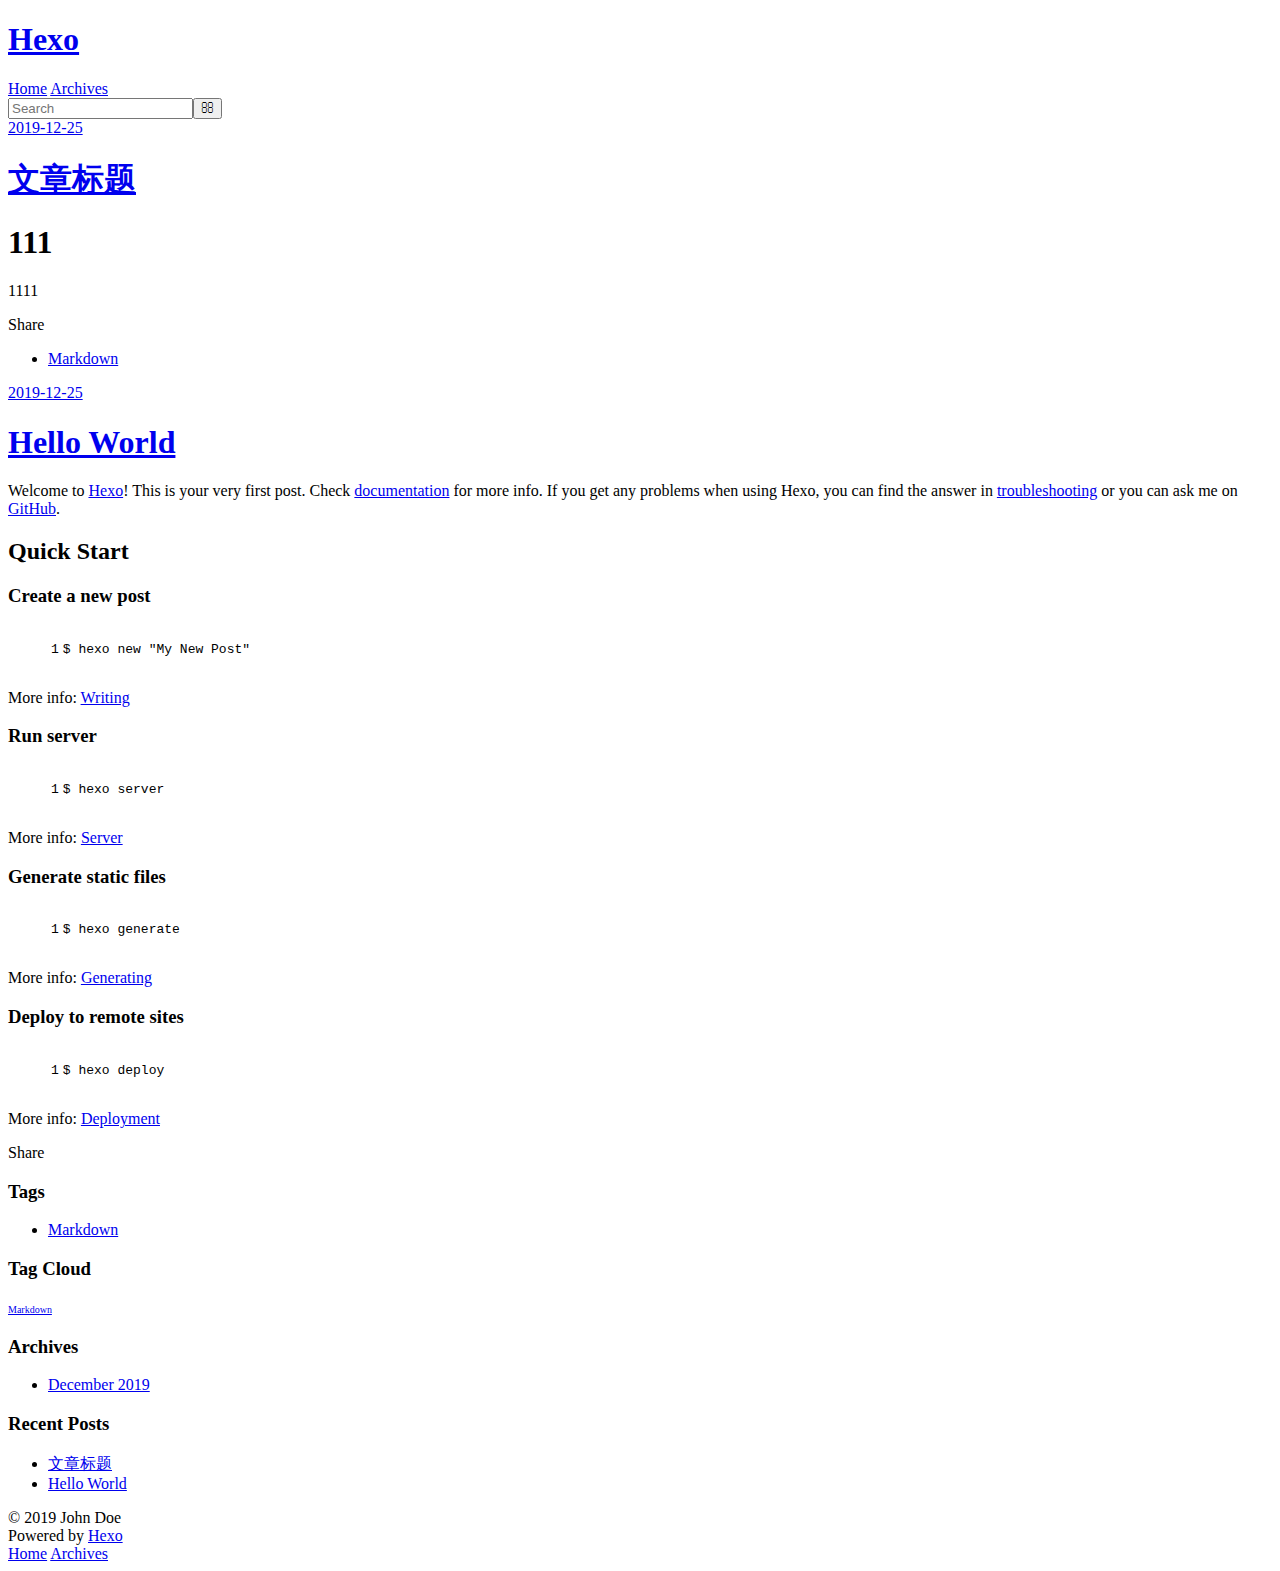
==== index.html @ e7366631 "Site updated: 2019-12-25 13:35:30" ====
<!DOCTYPE html>
<html>
<head>
  <meta charset="utf-8">
  

  
  <title>Hexo</title>
  <meta name="viewport" content="width=device-width, initial-scale=1, maximum-scale=1">
  <meta property="og:type" content="website">
<meta property="og:title" content="Hexo">
<meta property="og:url" content="http://yoursite.com/index.html">
<meta property="og:site_name" content="Hexo">
<meta property="og:locale" content="en_US">
<meta property="article:author" content="John Doe">
<meta name="twitter:card" content="summary">
  
    <link rel="alternate" href="/atom.xml" title="Hexo" type="application/atom+xml">
  
  
    <link rel="icon" href="/favicon.png">
  
  
    <link href="//fonts.googleapis.com/css?family=Source+Code+Pro" rel="stylesheet" type="text/css">
  
  
<link rel="stylesheet" href="/css/style.css">

<meta name="generator" content="Hexo 4.2.0"></head>

<body>
  <div id="container">
    <div id="wrap">
      <header id="header">
  <div id="banner"></div>
  <div id="header-outer" class="outer">
    <div id="header-title" class="inner">
      <h1 id="logo-wrap">
        <a href="/" id="logo">Hexo</a>
      </h1>
      
    </div>
    <div id="header-inner" class="inner">
      <nav id="main-nav">
        <a id="main-nav-toggle" class="nav-icon"></a>
        
          <a class="main-nav-link" href="/">Home</a>
        
          <a class="main-nav-link" href="/archives">Archives</a>
        
      </nav>
      <nav id="sub-nav">
        
          <a id="nav-rss-link" class="nav-icon" href="/atom.xml" title="RSS Feed"></a>
        
        <a id="nav-search-btn" class="nav-icon" title="Search"></a>
      </nav>
      <div id="search-form-wrap">
        <form action="//google.com/search" method="get" accept-charset="UTF-8" class="search-form"><input type="search" name="q" class="search-form-input" placeholder="Search"><button type="submit" class="search-form-submit">&#xF002;</button><input type="hidden" name="sitesearch" value="http://yoursite.com"></form>
      </div>
    </div>
  </div>
</header>
      <div class="outer">
        <section id="main">
  
    <article id="post-文章标题" class="article article-type-post" itemscope itemprop="blogPost">
  <div class="article-meta">
    <a href="/2019/12/25/%E6%96%87%E7%AB%A0%E6%A0%87%E9%A2%98/" class="article-date">
  <time datetime="2019-12-25T21:21:12.000Z" itemprop="datePublished">2019-12-25</time>
</a>
    
  </div>
  <div class="article-inner">
    
    
      <header class="article-header">
        
  
    <h1 itemprop="name">
      <a class="article-title" href="/2019/12/25/%E6%96%87%E7%AB%A0%E6%A0%87%E9%A2%98/">文章标题</a>
    </h1>
  

      </header>
    
    <div class="article-entry" itemprop="articleBody">
      
        <h1 id="111"><a href="#111" class="headerlink" title="111"></a>111</h1><p>1111</p>

      
    </div>
    <footer class="article-footer">
      <a data-url="http://yoursite.com/2019/12/25/%E6%96%87%E7%AB%A0%E6%A0%87%E9%A2%98/" data-id="ck4lt6anj0001vyembuka242i" class="article-share-link">Share</a>
      
      
  <ul class="article-tag-list" itemprop="keywords"><li class="article-tag-list-item"><a class="article-tag-list-link" href="/tags/Markdown/" rel="tag">Markdown</a></li></ul>

    </footer>
  </div>
  
</article>


  
    <article id="post-hello-world" class="article article-type-post" itemscope itemprop="blogPost">
  <div class="article-meta">
    <a href="/2019/12/25/hello-world/" class="article-date">
  <time datetime="2019-12-25T20:47:39.659Z" itemprop="datePublished">2019-12-25</time>
</a>
    
  </div>
  <div class="article-inner">
    
    
      <header class="article-header">
        
  
    <h1 itemprop="name">
      <a class="article-title" href="/2019/12/25/hello-world/">Hello World</a>
    </h1>
  

      </header>
    
    <div class="article-entry" itemprop="articleBody">
      
        <p>Welcome to <a href="https://hexo.io/" target="_blank" rel="noopener">Hexo</a>! This is your very first post. Check <a href="https://hexo.io/docs/" target="_blank" rel="noopener">documentation</a> for more info. If you get any problems when using Hexo, you can find the answer in <a href="https://hexo.io/docs/troubleshooting.html" target="_blank" rel="noopener">troubleshooting</a> or you can ask me on <a href="https://github.com/hexojs/hexo/issues" target="_blank" rel="noopener">GitHub</a>.</p>
<h2 id="Quick-Start"><a href="#Quick-Start" class="headerlink" title="Quick Start"></a>Quick Start</h2><h3 id="Create-a-new-post"><a href="#Create-a-new-post" class="headerlink" title="Create a new post"></a>Create a new post</h3><figure class="highlight bash"><table><tr><td class="gutter"><pre><span class="line">1</span><br></pre></td><td class="code"><pre><span class="line">$ hexo new <span class="string">"My New Post"</span></span><br></pre></td></tr></table></figure>

<p>More info: <a href="https://hexo.io/docs/writing.html" target="_blank" rel="noopener">Writing</a></p>
<h3 id="Run-server"><a href="#Run-server" class="headerlink" title="Run server"></a>Run server</h3><figure class="highlight bash"><table><tr><td class="gutter"><pre><span class="line">1</span><br></pre></td><td class="code"><pre><span class="line">$ hexo server</span><br></pre></td></tr></table></figure>

<p>More info: <a href="https://hexo.io/docs/server.html" target="_blank" rel="noopener">Server</a></p>
<h3 id="Generate-static-files"><a href="#Generate-static-files" class="headerlink" title="Generate static files"></a>Generate static files</h3><figure class="highlight bash"><table><tr><td class="gutter"><pre><span class="line">1</span><br></pre></td><td class="code"><pre><span class="line">$ hexo generate</span><br></pre></td></tr></table></figure>

<p>More info: <a href="https://hexo.io/docs/generating.html" target="_blank" rel="noopener">Generating</a></p>
<h3 id="Deploy-to-remote-sites"><a href="#Deploy-to-remote-sites" class="headerlink" title="Deploy to remote sites"></a>Deploy to remote sites</h3><figure class="highlight bash"><table><tr><td class="gutter"><pre><span class="line">1</span><br></pre></td><td class="code"><pre><span class="line">$ hexo deploy</span><br></pre></td></tr></table></figure>

<p>More info: <a href="https://hexo.io/docs/one-command-deployment.html" target="_blank" rel="noopener">Deployment</a></p>

      
    </div>
    <footer class="article-footer">
      <a data-url="http://yoursite.com/2019/12/25/hello-world/" data-id="ck4lt6ane0000vyem33kgavt9" class="article-share-link">Share</a>
      
      
    </footer>
  </div>
  
</article>


  


</section>
        
          <aside id="sidebar">
  
    

  
    
  <div class="widget-wrap">
    <h3 class="widget-title">Tags</h3>
    <div class="widget">
      <ul class="tag-list" itemprop="keywords"><li class="tag-list-item"><a class="tag-list-link" href="/tags/Markdown/" rel="tag">Markdown</a></li></ul>
    </div>
  </div>


  
    
  <div class="widget-wrap">
    <h3 class="widget-title">Tag Cloud</h3>
    <div class="widget tagcloud">
      <a href="/tags/Markdown/" style="font-size: 10px;">Markdown</a>
    </div>
  </div>

  
    
  <div class="widget-wrap">
    <h3 class="widget-title">Archives</h3>
    <div class="widget">
      <ul class="archive-list"><li class="archive-list-item"><a class="archive-list-link" href="/archives/2019/12/">December 2019</a></li></ul>
    </div>
  </div>


  
    
  <div class="widget-wrap">
    <h3 class="widget-title">Recent Posts</h3>
    <div class="widget">
      <ul>
        
          <li>
            <a href="/2019/12/25/%E6%96%87%E7%AB%A0%E6%A0%87%E9%A2%98/">文章标题</a>
          </li>
        
          <li>
            <a href="/2019/12/25/hello-world/">Hello World</a>
          </li>
        
      </ul>
    </div>
  </div>

  
</aside>
        
      </div>
      <footer id="footer">
  
  <div class="outer">
    <div id="footer-info" class="inner">
      &copy; 2019 John Doe<br>
      Powered by <a href="http://hexo.io/" target="_blank">Hexo</a>
    </div>
  </div>
</footer>
    </div>
    <nav id="mobile-nav">
  
    <a href="/" class="mobile-nav-link">Home</a>
  
    <a href="/archives" class="mobile-nav-link">Archives</a>
  
</nav>
    

<script src="//ajax.googleapis.com/ajax/libs/jquery/2.0.3/jquery.min.js"></script>


  
<link rel="stylesheet" href="/fancybox/jquery.fancybox.css">

  
<script src="/fancybox/jquery.fancybox.pack.js"></script>




<script src="/js/script.js"></script>




  </div>
</body>
</html>
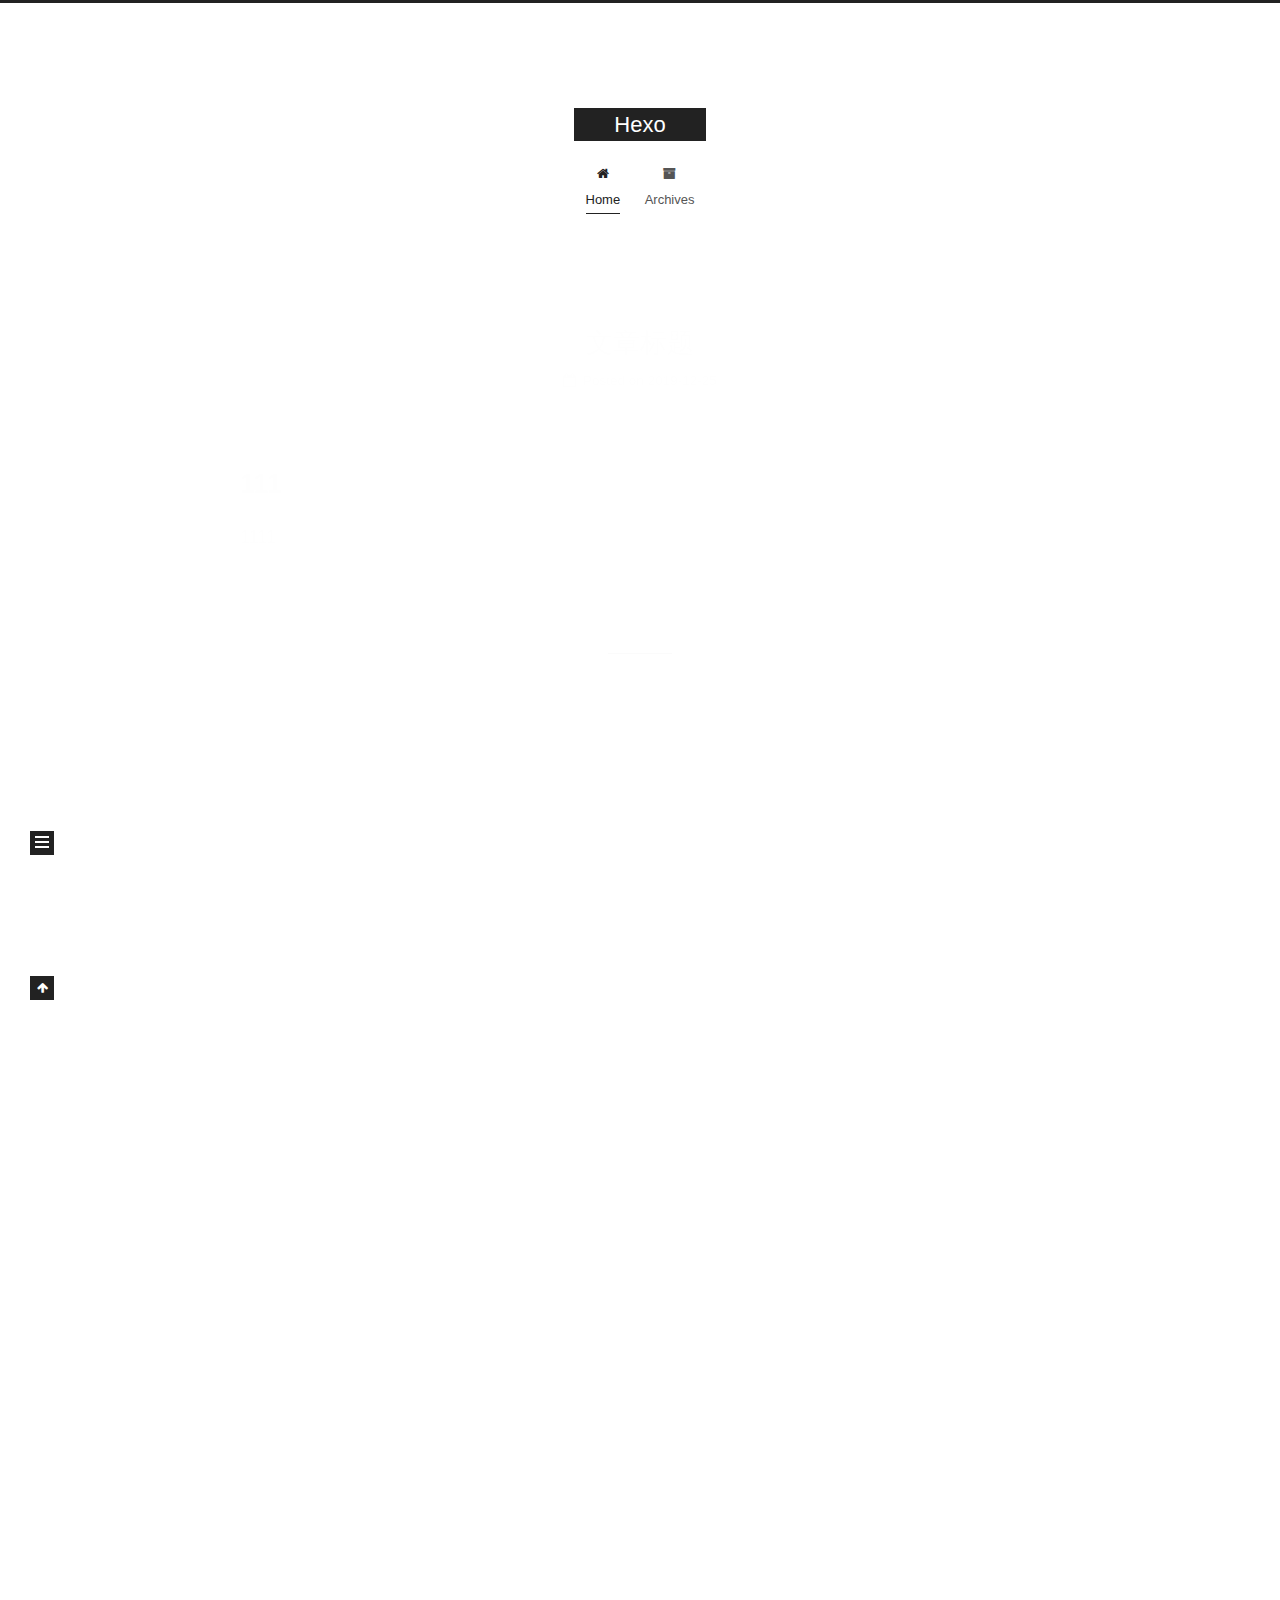
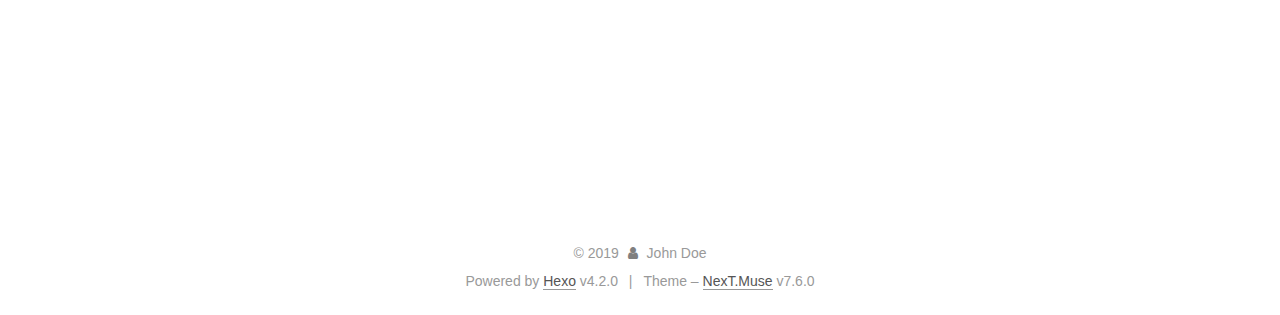
==== commit f74f28cd: "Site updated: 2019-12-25 22:09:09" ====
--- a/index.html
+++ b/index.html
@@ -1,12 +1,51 @@
 <!DOCTYPE html>
-<html>
+<html lang="en">
 <head>
-  <meta charset="utf-8">
-  
-
-  
-  <title>Hexo</title>
-  <meta name="viewport" content="width=device-width, initial-scale=1, maximum-scale=1">
+  <meta charset="UTF-8">
+<meta name="viewport" content="width=device-width, initial-scale=1, maximum-scale=2">
+<meta name="theme-color" content="#222">
+<meta name="generator" content="Hexo 4.2.0">
+  <link rel="apple-touch-icon" sizes="180x180" href="/images/apple-touch-icon-next.png">
+  <link rel="icon" type="image/png" sizes="32x32" href="/images/favicon-32x32-next.png">
+  <link rel="icon" type="image/png" sizes="16x16" href="/images/favicon-16x16-next.png">
+  <link rel="mask-icon" href="/images/logo.svg" color="#222">
+
+<link rel="stylesheet" href="/css/main.css">
+
+
+<link rel="stylesheet" href="/lib/font-awesome/css/font-awesome.min.css">
+
+
+<script id="hexo-configurations">
+  var NexT = window.NexT || {};
+  var CONFIG = {
+    hostname: new URL('http://yoursite.com').hostname,
+    root: '/',
+    scheme: 'Muse',
+    version: '7.6.0',
+    exturl: false,
+    sidebar: {"position":"left","display":"post","padding":18,"offset":12,"onmobile":false},
+    copycode: {"enable":false,"show_result":false,"style":null},
+    back2top: {"enable":true,"sidebar":false,"scrollpercent":false},
+    bookmark: {"enable":false,"color":"#222","save":"auto"},
+    fancybox: false,
+    mediumzoom: false,
+    lazyload: false,
+    pangu: false,
+    comments: {"style":"tabs","active":null,"storage":true,"lazyload":false,"nav":null},
+    algolia: {
+      appID: '',
+      apiKey: '',
+      indexName: '',
+      hits: {"per_page":10},
+      labels: {"input_placeholder":"Search for Posts","hits_empty":"We didn't find any results for the search: ${query}","hits_stats":"${hits} results found in ${time} ms"}
+    },
+    localsearch: {"enable":false,"trigger":"auto","top_n_per_article":1,"unescape":false,"preload":false},
+    path: '',
+    motion: {"enable":true,"async":false,"transition":{"post_block":"fadeIn","post_header":"slideDownIn","post_body":"slideDownIn","coll_header":"slideLeftIn","sidebar":"slideUpIn"}}
+  };
+</script>
+
   <meta property="og:type" content="website">
 <meta property="og:title" content="Hexo">
 <meta property="og:url" content="http://yoursite.com/index.html">
@@ -14,240 +53,402 @@
 <meta property="og:locale" content="en_US">
 <meta property="article:author" content="John Doe">
 <meta name="twitter:card" content="summary">
-  
-    <link rel="alternate" href="/atom.xml" title="Hexo" type="application/atom+xml">
-  
-  
-    <link rel="icon" href="/favicon.png">
-  
-  
-    <link href="//fonts.googleapis.com/css?family=Source+Code+Pro" rel="stylesheet" type="text/css">
-  
-  
-<link rel="stylesheet" href="/css/style.css">
-
-<meta name="generator" content="Hexo 4.2.0"></head>
-
-<body>
-  <div id="container">
-    <div id="wrap">
-      <header id="header">
-  <div id="banner"></div>
-  <div id="header-outer" class="outer">
-    <div id="header-title" class="inner">
-      <h1 id="logo-wrap">
-        <a href="/" id="logo">Hexo</a>
-      </h1>
+
+<link rel="canonical" href="http://yoursite.com/">
+
+
+<script id="page-configurations">
+  // https://hexo.io/docs/variables.html
+  CONFIG.page = {
+    sidebar: "",
+    isHome: true,
+    isPost: false
+  };
+</script>
+
+  <title>Hexo</title>
+  
+
+
+
+
+
+
+  <noscript>
+  <style>
+  .use-motion .brand,
+  .use-motion .menu-item,
+  .sidebar-inner,
+  .use-motion .post-block,
+  .use-motion .pagination,
+  .use-motion .comments,
+  .use-motion .post-header,
+  .use-motion .post-body,
+  .use-motion .collection-header { opacity: initial; }
+
+  .use-motion .site-title,
+  .use-motion .site-subtitle {
+    opacity: initial;
+    top: initial;
+  }
+
+  .use-motion .logo-line-before i { left: initial; }
+  .use-motion .logo-line-after i { right: initial; }
+  </style>
+</noscript>
+
+</head>
+
+<body itemscope itemtype="http://schema.org/WebPage">
+  <div class="container use-motion">
+    <div class="headband"></div>
+
+    <header class="header" itemscope itemtype="http://schema.org/WPHeader">
+      <div class="header-inner"><div class="site-brand-container">
+  <div class="site-meta">
+
+    <div>
+      <a href="/" class="brand" rel="start">
+        <span class="logo-line-before"><i></i></span>
+        <span class="site-title">Hexo</span>
+        <span class="logo-line-after"><i></i></span>
+      </a>
+    </div>
+  </div>
+
+  <div class="site-nav-toggle">
+    <div class="toggle" aria-label="Toggle navigation bar">
+      <span class="toggle-line toggle-line-first"></span>
+      <span class="toggle-line toggle-line-middle"></span>
+      <span class="toggle-line toggle-line-last"></span>
+    </div>
+  </div>
+</div>
+
+
+<nav class="site-nav">
+  
+  <ul id="menu" class="menu">
+        <li class="menu-item menu-item-home">
+
+    <a href="/" rel="section"><i class="fa fa-fw fa-home"></i>Home</a>
+
+  </li>
+        <li class="menu-item menu-item-archives">
+
+    <a href="/archives/" rel="section"><i class="fa fa-fw fa-archive"></i>Archives</a>
+
+  </li>
+  </ul>
+
+</nav>
+</div>
+    </header>
+
+    
+  <div class="back-to-top">
+    <i class="fa fa-arrow-up"></i>
+    <span>0%</span>
+  </div>
+
+
+    <main class="main">
+      <div class="main-inner">
+        <div class="content-wrap">
+          
+
+          <div class="content">
+            
+
+  <div class="posts-expand">
+        
+  
+  
+  <article itemscope itemtype="http://schema.org/Article" class="post-block home" lang="en">
+    <link itemprop="mainEntityOfPage" href="http://yoursite.com/2019/12/25/%E6%96%87%E7%AB%A0%E6%A0%87%E9%A2%98/">
+
+    <span hidden itemprop="author" itemscope itemtype="http://schema.org/Person">
+      <meta itemprop="image" content="/images/avatar.gif">
+      <meta itemprop="name" content="John Doe">
+      <meta itemprop="description" content="">
+    </span>
+
+    <span hidden itemprop="publisher" itemscope itemtype="http://schema.org/Organization">
+      <meta itemprop="name" content="Hexo">
+    </span>
+      <header class="post-header">
+        <h1 class="post-title" itemprop="name headline">
+          
+            <a href="/2019/12/25/%E6%96%87%E7%AB%A0%E6%A0%87%E9%A2%98/" class="post-title-link" itemprop="url">文章标题</a>
+        </h1>
+
+        <div class="post-meta">
+            <span class="post-meta-item">
+              <span class="post-meta-item-icon">
+                <i class="fa fa-calendar-o"></i>
+              </span>
+              <span class="post-meta-item-text">Posted on</span>
+              
+
+              <time title="Created: 2019-12-25 13:21:12 / Modified: 13:50:31" itemprop="dateCreated datePublished" datetime="2019-12-25T13:21:12-08:00">2019-12-25</time>
+            </span>
+
+          
+
+        </div>
+      </header>
+
+    
+    
+    
+    <div class="post-body" itemprop="articleBody">
+
+      
+          <h1 id="111"><a href="#111" class="headerlink" title="111"></a>111</h1><p>1111</p>
+
       
     </div>
-    <div id="header-inner" class="inner">
-      <nav id="main-nav">
-        <a id="main-nav-toggle" class="nav-icon"></a>
+
+    
+    
+    
+      <footer class="post-footer">
+        <div class="post-eof"></div>
+      </footer>
+  </article>
+  
+  
+  
+
         
-          <a class="main-nav-link" href="/">Home</a>
-        
-          <a class="main-nav-link" href="/archives">Archives</a>
-        
-      </nav>
-      <nav id="sub-nav">
-        
-          <a id="nav-rss-link" class="nav-icon" href="/atom.xml" title="RSS Feed"></a>
-        
-        <a id="nav-search-btn" class="nav-icon" title="Search"></a>
-      </nav>
-      <div id="search-form-wrap">
-        <form action="//google.com/search" method="get" accept-charset="UTF-8" class="search-form"><input type="search" name="q" class="search-form-input" placeholder="Search"><button type="submit" class="search-form-submit">&#xF002;</button><input type="hidden" name="sitesearch" value="http://yoursite.com"></form>
-      </div>
-    </div>
-  </div>
-</header>
-      <div class="outer">
-        <section id="main">
-  
-    <article id="post-文章标题" class="article article-type-post" itemscope itemprop="blogPost">
-  <div class="article-meta">
-    <a href="/2019/12/25/%E6%96%87%E7%AB%A0%E6%A0%87%E9%A2%98/" class="article-date">
-  <time datetime="2019-12-25T21:21:12.000Z" itemprop="datePublished">2019-12-25</time>
-</a>
-    
-  </div>
-  <div class="article-inner">
-    
-    
-      <header class="article-header">
-        
-  
-    <h1 itemprop="name">
-      <a class="article-title" href="/2019/12/25/%E6%96%87%E7%AB%A0%E6%A0%87%E9%A2%98/">文章标题</a>
-    </h1>
-  
-
+  
+  
+  <article itemscope itemtype="http://schema.org/Article" class="post-block home" lang="en">
+    <link itemprop="mainEntityOfPage" href="http://yoursite.com/2019/12/25/hello-world/">
+
+    <span hidden itemprop="author" itemscope itemtype="http://schema.org/Person">
+      <meta itemprop="image" content="/images/avatar.gif">
+      <meta itemprop="name" content="John Doe">
+      <meta itemprop="description" content="">
+    </span>
+
+    <span hidden itemprop="publisher" itemscope itemtype="http://schema.org/Organization">
+      <meta itemprop="name" content="Hexo">
+    </span>
+      <header class="post-header">
+        <h1 class="post-title" itemprop="name headline">
+          
+            <a href="/2019/12/25/hello-world/" class="post-title-link" itemprop="url">Hello World</a>
+        </h1>
+
+        <div class="post-meta">
+            <span class="post-meta-item">
+              <span class="post-meta-item-icon">
+                <i class="fa fa-calendar-o"></i>
+              </span>
+              <span class="post-meta-item-text">Posted on</span>
+
+              <time title="Created: 2019-12-25 12:47:39" itemprop="dateCreated datePublished" datetime="2019-12-25T12:47:39-08:00">2019-12-25</time>
+            </span>
+
+          
+
+        </div>
       </header>
-    
-    <div class="article-entry" itemprop="articleBody">
+
+    
+    
+    
+    <div class="post-body" itemprop="articleBody">
+
       
-        <h1 id="111"><a href="#111" class="headerlink" title="111"></a>111</h1><p>1111</p>
+          <p>Welcome to <a href="https://hexo.io/" target="_blank" rel="noopener">Hexo</a>! This is your very first post. Check <a href="https://hexo.io/docs/" target="_blank" rel="noopener">documentation</a> for more info. If you get any problems when using Hexo, you can find the answer in <a href="https://hexo.io/docs/troubleshooting.html" target="_blank" rel="noopener">troubleshooting</a> or you can ask me on <a href="https://github.com/hexojs/hexo/issues" target="_blank" rel="noopener">GitHub</a>.</p>
+<h2 id="Quick-Start"><a href="#Quick-Start" class="headerlink" title="Quick Start"></a>Quick Start</h2><h3 id="Create-a-new-post"><a href="#Create-a-new-post" class="headerlink" title="Create a new post"></a>Create a new post</h3><figure class="highlight bash"><table><tr><td class="gutter"><pre><span class="line">1</span><br></pre></td><td class="code"><pre><span class="line">$ hexo new <span class="string">"My New Post"</span></span><br></pre></td></tr></table></figure>
+
+<p>More info: <a href="https://hexo.io/docs/writing.html" target="_blank" rel="noopener">Writing</a></p>
+<h3 id="Run-server"><a href="#Run-server" class="headerlink" title="Run server"></a>Run server</h3><figure class="highlight bash"><table><tr><td class="gutter"><pre><span class="line">1</span><br></pre></td><td class="code"><pre><span class="line">$ hexo server</span><br></pre></td></tr></table></figure>
+
+<p>More info: <a href="https://hexo.io/docs/server.html" target="_blank" rel="noopener">Server</a></p>
+<h3 id="Generate-static-files"><a href="#Generate-static-files" class="headerlink" title="Generate static files"></a>Generate static files</h3><figure class="highlight bash"><table><tr><td class="gutter"><pre><span class="line">1</span><br></pre></td><td class="code"><pre><span class="line">$ hexo generate</span><br></pre></td></tr></table></figure>
+
+<p>More info: <a href="https://hexo.io/docs/generating.html" target="_blank" rel="noopener">Generating</a></p>
+<h3 id="Deploy-to-remote-sites"><a href="#Deploy-to-remote-sites" class="headerlink" title="Deploy to remote sites"></a>Deploy to remote sites</h3><figure class="highlight bash"><table><tr><td class="gutter"><pre><span class="line">1</span><br></pre></td><td class="code"><pre><span class="line">$ hexo deploy</span><br></pre></td></tr></table></figure>
+
+<p>More info: <a href="https://hexo.io/docs/one-command-deployment.html" target="_blank" rel="noopener">Deployment</a></p>
 
       
     </div>
-    <footer class="article-footer">
-      <a data-url="http://yoursite.com/2019/12/25/%E6%96%87%E7%AB%A0%E6%A0%87%E9%A2%98/" data-id="ck4lt6anj0001vyembuka242i" class="article-share-link">Share</a>
-      
-      
-  <ul class="article-tag-list" itemprop="keywords"><li class="article-tag-list-item"><a class="article-tag-list-link" href="/tags/Markdown/" rel="tag">Markdown</a></li></ul>
-
+
+    
+    
+    
+      <footer class="post-footer">
+        <div class="post-eof"></div>
+      </footer>
+  </article>
+  
+  
+  
+
+  </div>
+
+  
+
+
+
+          </div>
+          
+
+<script>
+  window.addEventListener('tabs:register', () => {
+    let activeClass = CONFIG.comments.activeClass;
+    if (CONFIG.comments.storage) {
+      activeClass = localStorage.getItem('comments_active') || activeClass;
+    }
+    if (activeClass) {
+      let activeTab = document.querySelector(`a[href="#comment-${activeClass}"]`);
+      if (activeTab) {
+        activeTab.click();
+      }
+    }
+  });
+  if (CONFIG.comments.storage) {
+    window.addEventListener('tabs:click', event => {
+      if (!event.target.matches('.tabs-comment .tab-content .tab-pane')) return;
+      let commentClass = event.target.classList[1];
+      localStorage.setItem('comments_active', commentClass);
+    });
+  }
+</script>
+
+        </div>
+          
+  
+  <div class="toggle sidebar-toggle">
+    <span class="toggle-line toggle-line-first"></span>
+    <span class="toggle-line toggle-line-middle"></span>
+    <span class="toggle-line toggle-line-last"></span>
+  </div>
+
+  <aside class="sidebar">
+    <div class="sidebar-inner">
+
+      <ul class="sidebar-nav motion-element">
+        <li class="sidebar-nav-toc">
+          Table of Contents
+        </li>
+        <li class="sidebar-nav-overview">
+          Overview
+        </li>
+      </ul>
+
+      <!--noindex-->
+      <div class="post-toc-wrap sidebar-panel">
+      </div>
+      <!--/noindex-->
+
+      <div class="site-overview-wrap sidebar-panel">
+        <div class="site-author motion-element" itemprop="author" itemscope itemtype="http://schema.org/Person">
+  <p class="site-author-name" itemprop="name">John Doe</p>
+  <div class="site-description" itemprop="description"></div>
+</div>
+<div class="site-state-wrap motion-element">
+  <nav class="site-state">
+      <div class="site-state-item site-state-posts">
+          <a href="/archives/">
+        
+          <span class="site-state-item-count">2</span>
+          <span class="site-state-item-name">posts</span>
+        </a>
+      </div>
+      <div class="site-state-item site-state-tags">
+        <span class="site-state-item-count">1</span>
+        <span class="site-state-item-name">tags</span>
+      </div>
+  </nav>
+</div>
+
+
+
+      </div>
+
+    </div>
+  </aside>
+  <div id="sidebar-dimmer"></div>
+
+
+      </div>
+    </main>
+
+    <footer class="footer">
+      <div class="footer-inner">
+        
+
+<div class="copyright">
+  
+  &copy; 
+  <span itemprop="copyrightYear">2019</span>
+  <span class="with-love">
+    <i class="fa fa-user"></i>
+  </span>
+  <span class="author" itemprop="copyrightHolder">John Doe</span>
+</div>
+  <div class="powered-by">Powered by <a href="https://hexo.io/" class="theme-link" rel="noopener" target="_blank">Hexo</a> v4.2.0
+  </div>
+  <span class="post-meta-divider">|</span>
+  <div class="theme-info">Theme – <a href="https://muse.theme-next.org/" class="theme-link" rel="noopener" target="_blank">NexT.Muse</a> v7.6.0
+  </div>
+
+        
+
+
+
+
+
+
+
+
+      </div>
     </footer>
   </div>
-  
-</article>
-
-
-  
-    <article id="post-hello-world" class="article article-type-post" itemscope itemprop="blogPost">
-  <div class="article-meta">
-    <a href="/2019/12/25/hello-world/" class="article-date">
-  <time datetime="2019-12-25T20:47:39.659Z" itemprop="datePublished">2019-12-25</time>
-</a>
-    
-  </div>
-  <div class="article-inner">
-    
-    
-      <header class="article-header">
-        
-  
-    <h1 itemprop="name">
-      <a class="article-title" href="/2019/12/25/hello-world/">Hello World</a>
-    </h1>
-  
-
-      </header>
-    
-    <div class="article-entry" itemprop="articleBody">
-      
-        <p>Welcome to <a href="https://hexo.io/" target="_blank" rel="noopener">Hexo</a>! This is your very first post. Check <a href="https://hexo.io/docs/" target="_blank" rel="noopener">documentation</a> for more info. If you get any problems when using Hexo, you can find the answer in <a href="https://hexo.io/docs/troubleshooting.html" target="_blank" rel="noopener">troubleshooting</a> or you can ask me on <a href="https://github.com/hexojs/hexo/issues" target="_blank" rel="noopener">GitHub</a>.</p>
-<h2 id="Quick-Start"><a href="#Quick-Start" class="headerlink" title="Quick Start"></a>Quick Start</h2><h3 id="Create-a-new-post"><a href="#Create-a-new-post" class="headerlink" title="Create a new post"></a>Create a new post</h3><figure class="highlight bash"><table><tr><td class="gutter"><pre><span class="line">1</span><br></pre></td><td class="code"><pre><span class="line">$ hexo new <span class="string">"My New Post"</span></span><br></pre></td></tr></table></figure>
-
-<p>More info: <a href="https://hexo.io/docs/writing.html" target="_blank" rel="noopener">Writing</a></p>
-<h3 id="Run-server"><a href="#Run-server" class="headerlink" title="Run server"></a>Run server</h3><figure class="highlight bash"><table><tr><td class="gutter"><pre><span class="line">1</span><br></pre></td><td class="code"><pre><span class="line">$ hexo server</span><br></pre></td></tr></table></figure>
-
-<p>More info: <a href="https://hexo.io/docs/server.html" target="_blank" rel="noopener">Server</a></p>
-<h3 id="Generate-static-files"><a href="#Generate-static-files" class="headerlink" title="Generate static files"></a>Generate static files</h3><figure class="highlight bash"><table><tr><td class="gutter"><pre><span class="line">1</span><br></pre></td><td class="code"><pre><span class="line">$ hexo generate</span><br></pre></td></tr></table></figure>
-
-<p>More info: <a href="https://hexo.io/docs/generating.html" target="_blank" rel="noopener">Generating</a></p>
-<h3 id="Deploy-to-remote-sites"><a href="#Deploy-to-remote-sites" class="headerlink" title="Deploy to remote sites"></a>Deploy to remote sites</h3><figure class="highlight bash"><table><tr><td class="gutter"><pre><span class="line">1</span><br></pre></td><td class="code"><pre><span class="line">$ hexo deploy</span><br></pre></td></tr></table></figure>
-
-<p>More info: <a href="https://hexo.io/docs/one-command-deployment.html" target="_blank" rel="noopener">Deployment</a></p>
-
-      
-    </div>
-    <footer class="article-footer">
-      <a data-url="http://yoursite.com/2019/12/25/hello-world/" data-id="ck4lt6ane0000vyem33kgavt9" class="article-share-link">Share</a>
-      
-      
-    </footer>
-  </div>
-  
-</article>
-
-
-  
-
-
-</section>
-        
-          <aside id="sidebar">
-  
-    
-
-  
-    
-  <div class="widget-wrap">
-    <h3 class="widget-title">Tags</h3>
-    <div class="widget">
-      <ul class="tag-list" itemprop="keywords"><li class="tag-list-item"><a class="tag-list-link" href="/tags/Markdown/" rel="tag">Markdown</a></li></ul>
-    </div>
-  </div>
-
-
-  
-    
-  <div class="widget-wrap">
-    <h3 class="widget-title">Tag Cloud</h3>
-    <div class="widget tagcloud">
-      <a href="/tags/Markdown/" style="font-size: 10px;">Markdown</a>
-    </div>
-  </div>
-
-  
-    
-  <div class="widget-wrap">
-    <h3 class="widget-title">Archives</h3>
-    <div class="widget">
-      <ul class="archive-list"><li class="archive-list-item"><a class="archive-list-link" href="/archives/2019/12/">December 2019</a></li></ul>
-    </div>
-  </div>
-
-
-  
-    
-  <div class="widget-wrap">
-    <h3 class="widget-title">Recent Posts</h3>
-    <div class="widget">
-      <ul>
-        
-          <li>
-            <a href="/2019/12/25/%E6%96%87%E7%AB%A0%E6%A0%87%E9%A2%98/">文章标题</a>
-          </li>
-        
-          <li>
-            <a href="/2019/12/25/hello-world/">Hello World</a>
-          </li>
-        
-      </ul>
-    </div>
-  </div>
-
-  
-</aside>
-        
-      </div>
-      <footer id="footer">
-  
-  <div class="outer">
-    <div id="footer-info" class="inner">
-      &copy; 2019 John Doe<br>
-      Powered by <a href="http://hexo.io/" target="_blank">Hexo</a>
-    </div>
-  </div>
-</footer>
-    </div>
-    <nav id="mobile-nav">
-  
-    <a href="/" class="mobile-nav-link">Home</a>
-  
-    <a href="/archives" class="mobile-nav-link">Archives</a>
-  
-</nav>
-    
-
-<script src="//ajax.googleapis.com/ajax/libs/jquery/2.0.3/jquery.min.js"></script>
-
-
-  
-<link rel="stylesheet" href="/fancybox/jquery.fancybox.css">
-
-  
-<script src="/fancybox/jquery.fancybox.pack.js"></script>
-
-
-
-
-<script src="/js/script.js"></script>
-
-
-
-
-  </div>
+
+  
+  <script src="/lib/anime.min.js"></script>
+  <script src="/lib/velocity/velocity.min.js"></script>
+  <script src="/lib/velocity/velocity.ui.min.js"></script>
+
+<script src="/js/utils.js"></script>
+
+<script src="/js/motion.js"></script>
+
+
+<script src="/js/schemes/muse.js"></script>
+
+
+<script src="/js/next-boot.js"></script>
+
+
+
+
+  
+
+
+
+
+
+
+
+
+
+
+
+
+
+
+
+  
+
+  
+
 </body>
-</html>+</html>
--- a/css/main.css
+++ b/css/main.css
@@ -0,0 +1,2277 @@
+html {
+  line-height: 1.15; /* 1 */
+  -webkit-text-size-adjust: 100%; /* 2 */
+}
+body {
+  margin: 0;
+}
+main {
+  display: block;
+}
+h1 {
+  font-size: 2em;
+  margin: 0.67em 0;
+}
+hr {
+  box-sizing: content-box; /* 1 */
+  height: 0; /* 1 */
+  overflow: visible; /* 2 */
+}
+pre {
+  font-family: monospace, monospace; /* 1 */
+  font-size: 1em; /* 2 */
+}
+a {
+  background: transparent;
+}
+abbr[title] {
+  border-bottom: none; /* 1 */
+  text-decoration: underline; /* 2 */
+  text-decoration: underline dotted; /* 2 */
+}
+b,
+strong {
+  font-weight: bolder;
+}
+code,
+kbd,
+samp {
+  font-family: monospace, monospace; /* 1 */
+  font-size: 1em; /* 2 */
+}
+small {
+  font-size: 80%;
+}
+sub,
+sup {
+  font-size: 75%;
+  line-height: 0;
+  position: relative;
+  vertical-align: baseline;
+}
+sub {
+  bottom: -0.25em;
+}
+sup {
+  top: -0.5em;
+}
+img {
+  border-style: none;
+}
+button,
+input,
+optgroup,
+select,
+textarea {
+  font-family: inherit; /* 1 */
+  font-size: 100%; /* 1 */
+  line-height: 1.15; /* 1 */
+  margin: 0; /* 2 */
+}
+button,
+input {
+/* 1 */
+  overflow: visible;
+}
+button,
+select {
+/* 1 */
+  text-transform: none;
+}
+button,
+[type='button'],
+[type='reset'],
+[type='submit'] {
+  -webkit-appearance: button;
+}
+button::-moz-focus-inner,
+[type='button']::-moz-focus-inner,
+[type='reset']::-moz-focus-inner,
+[type='submit']::-moz-focus-inner {
+  border-style: none;
+  padding: 0;
+}
+button:-moz-focusring,
+[type='button']:-moz-focusring,
+[type='reset']:-moz-focusring,
+[type='submit']:-moz-focusring {
+  outline: 1px dotted ButtonText;
+}
+fieldset {
+  padding: 0.35em 0.75em 0.625em;
+}
+legend {
+  box-sizing: border-box; /* 1 */
+  color: inherit; /* 2 */
+  display: table; /* 1 */
+  max-width: 100%; /* 1 */
+  padding: 0; /* 3 */
+  white-space: normal; /* 1 */
+}
+progress {
+  vertical-align: baseline;
+}
+textarea {
+  overflow: auto;
+}
+[type='checkbox'],
+[type='radio'] {
+  box-sizing: border-box; /* 1 */
+  padding: 0; /* 2 */
+}
+[type='number']::-webkit-inner-spin-button,
+[type='number']::-webkit-outer-spin-button {
+  height: auto;
+}
+[type='search'] {
+  outline-offset: -2px; /* 2 */
+  -webkit-appearance: textfield; /* 1 */
+}
+[type='search']::-webkit-search-decoration {
+  -webkit-appearance: none;
+}
+::-webkit-file-upload-button {
+  font: inherit; /* 2 */
+  -webkit-appearance: button; /* 1 */
+}
+details {
+  display: block;
+}
+summary {
+  display: list-item;
+}
+template {
+  display: none;
+}
+[hidden] {
+  display: none;
+}
+::selection {
+  background: #262a30;
+  color: #fff;
+}
+html,
+body {
+  height: 100%;
+}
+body {
+  background: #fff;
+  color: #555;
+  font-family: 'Lato', "PingFang SC", "Microsoft YaHei", sans-serif;
+  font-size: 1em;
+  line-height: 2;
+}
+@media (max-width: 991px) {
+  body {
+    padding-left: 0 !important;
+    padding-right: 0 !important;
+  }
+}
+h1,
+h2,
+h3,
+h4,
+h5,
+h6 {
+  font-family: 'Lato', "PingFang SC", "Microsoft YaHei", sans-serif;
+  font-weight: bold;
+  line-height: 1.5;
+  margin: 20px 0 15px;
+}
+h1 {
+  font-size: 1.5em;
+}
+h2 {
+  font-size: 1.375em;
+}
+h3 {
+  font-size: 1.25em;
+}
+h4 {
+  font-size: 1.125em;
+}
+h5 {
+  font-size: 1em;
+}
+h6 {
+  font-size: 0.875em;
+}
+p {
+  margin: 0 0 20px 0;
+}
+a,
+span.exturl {
+  border-bottom: 1px solid #999;
+  color: #555;
+  outline: 0;
+  text-decoration: none;
+  overflow-wrap: break-word;
+  word-wrap: break-word;
+  cursor: pointer;
+}
+a:hover,
+span.exturl:hover {
+  border-bottom-color: #222;
+  color: #222;
+}
+iframe,
+img,
+video {
+  display: block;
+  margin-left: auto;
+  margin-right: auto;
+  max-width: 100%;
+}
+hr {
+  background-color: #ddd;
+  background-image: repeating-linear-gradient(-45deg, #fff, #fff 4px, transparent 4px, transparent 8px);
+  border: 0;
+  height: 3px;
+  margin: 40px 0;
+}
+blockquote {
+  border-left: 4px solid #ddd;
+  color: #666;
+  margin: 0;
+  padding: 0 15px;
+}
+blockquote cite::before {
+  content: '-';
+  padding: 0 5px;
+}
+dt {
+  font-weight: 700;
+}
+dd {
+  margin: 0;
+  padding: 0;
+}
+kbd {
+  background-color: #f5f5f5;
+  background-image: linear-gradient(#eee, #fff, #eee);
+  border: 1px solid #ccc;
+  border-radius: 0.2em;
+  box-shadow: 0.1em 0.1em 0.2em rgba(0,0,0,0.1);
+  font-family: inherit;
+  padding: 0.1em 0.3em;
+  white-space: nowrap;
+}
+.table-container {
+  -webkit-overflow-scrolling: touch;
+  overflow: auto;
+}
+table {
+  border-collapse: collapse;
+  border-spacing: 0;
+  font-size: 0.875em;
+  margin: 0 0 20px 0;
+  width: 100%;
+}
+tbody tr:nth-of-type(odd) {
+  background: #f9f9f9;
+}
+tbody tr:hover {
+  background: #f5f5f5;
+}
+caption,
+th,
+td {
+  font-weight: normal;
+  padding: 8px;
+  text-align: left;
+  vertical-align: middle;
+}
+th,
+td {
+  border: 1px solid #ddd;
+  border-bottom: 3px solid #ddd;
+}
+th {
+  font-weight: 700;
+  padding-bottom: 10px;
+}
+td {
+  border-bottom-width: 1px;
+}
+.btn {
+  background: #222;
+  border: 2px solid #222;
+  border-radius: 0;
+  color: #fff;
+  display: inline-block;
+  font-size: 0.875em;
+  line-height: 2;
+  padding: 0 20px;
+  text-decoration: none;
+  transition-property: background-color;
+  transition-delay: 0s;
+  transition-duration: 0.2s;
+  transition-timing-function: ease-in-out;
+}
+.btn:hover {
+  background: #fff;
+  border-color: #222;
+  color: #222;
+}
+.btn + .btn {
+  margin: 0 0 8px 8px;
+}
+.btn .fa-fw {
+  text-align: left;
+  width: 1.285714285714286em;
+}
+.toggle {
+  line-height: 0;
+}
+.toggle .toggle-line {
+  background: #fff;
+  display: inline-block;
+  height: 2px;
+  left: 0;
+  position: relative;
+  top: 0;
+  transition: all 0.4s;
+  vertical-align: top;
+  width: 100%;
+}
+.toggle .toggle-line:not(:first-child) {
+  margin-top: 3px;
+}
+.toggle.toggle-arrow .toggle-line-first {
+  left: 50%;
+  top: 2px;
+  transform: rotate(45deg);
+  width: 50%;
+}
+.toggle.toggle-arrow .toggle-line-middle {
+  left: 2px;
+  width: 90%;
+}
+.toggle.toggle-arrow .toggle-line-last {
+  left: 50%;
+  top: -2px;
+  transform: rotate(-45deg);
+  width: 50%;
+}
+.toggle.toggle-close .toggle-line-first {
+  transform: rotate(-45deg);
+  top: 5px;
+}
+.toggle.toggle-close .toggle-line-middle {
+  opacity: 0;
+}
+.toggle.toggle-close .toggle-line-last {
+  transform: rotate(45deg);
+  top: -5px;
+}
+.highlight,
+pre {
+  background: #f7f7f7;
+  color: #4d4d4c;
+  line-height: 1.6;
+  margin: 0 auto 20px;
+}
+pre,
+code {
+  font-family: consolas, Menlo, monospace, "PingFang SC", "Microsoft YaHei";
+}
+code {
+  background: #eee;
+  border-radius: 3px;
+  color: #555;
+  padding: 2px 4px;
+  overflow-wrap: break-word;
+  word-wrap: break-word;
+}
+.highlight *::selection {
+  background: #d6d6d6;
+}
+.highlight pre {
+  border: 0;
+  margin: 0;
+  padding: 10px 0;
+}
+.highlight table {
+  border: 0;
+  margin: 0;
+  width: auto;
+}
+.highlight td {
+  border: 0;
+  padding: 0;
+}
+.highlight figcaption {
+  background: #eee;
+  color: #4d4d4c;
+  font-size: 0.875em;
+  line-height: 1.2;
+  padding: 0.5em;
+}
+.highlight figcaption::before,
+.highlight figcaption::after {
+  content: ' ';
+  display: table;
+}
+.highlight figcaption::after {
+  clear: both;
+}
+.highlight figcaption a {
+  color: #4d4d4c;
+  float: right;
+}
+.highlight figcaption a:hover {
+  border-bottom-color: #4d4d4c;
+}
+.highlight .gutter {
+  -moz-user-select: none;
+  -ms-user-select: none;
+  -webkit-user-select: none;
+  user-select: none;
+}
+.highlight .gutter pre {
+  background: #eff2f3;
+  color: #869194;
+  padding-left: 10px;
+  padding-right: 10px;
+  text-align: right;
+}
+.highlight .code pre {
+  background: #f7f7f7;
+  padding-left: 10px;
+  width: 100%;
+}
+.gist table {
+  width: auto;
+}
+.gist table td {
+  border: 0;
+}
+pre {
+  overflow: auto;
+  padding: 10px;
+}
+pre code {
+  background: none;
+  color: #4d4d4c;
+  font-size: 0.875em;
+  padding: 0;
+  text-shadow: none;
+}
+pre .deletion {
+  background: #fdd;
+}
+pre .addition {
+  background: #dfd;
+}
+pre .meta {
+  color: #eab700;
+  -moz-user-select: none;
+  -ms-user-select: none;
+  -webkit-user-select: none;
+  user-select: none;
+}
+pre .comment {
+  color: #8e908c;
+}
+pre .variable,
+pre .attribute,
+pre .tag,
+pre .name,
+pre .regexp,
+pre .ruby .constant,
+pre .xml .tag .title,
+pre .xml .pi,
+pre .xml .doctype,
+pre .html .doctype,
+pre .css .id,
+pre .css .class,
+pre .css .pseudo {
+  color: #c82829;
+}
+pre .number,
+pre .preprocessor,
+pre .built_in,
+pre .builtin-name,
+pre .literal,
+pre .params,
+pre .constant,
+pre .command {
+  color: #f5871f;
+}
+pre .ruby .class .title,
+pre .css .rules .attribute,
+pre .string,
+pre .symbol,
+pre .value,
+pre .inheritance,
+pre .header,
+pre .ruby .symbol,
+pre .xml .cdata,
+pre .special,
+pre .formula {
+  color: #718c00;
+}
+pre .title,
+pre .css .hexcolor {
+  color: #3e999f;
+}
+pre .function,
+pre .python .decorator,
+pre .python .title,
+pre .ruby .function .title,
+pre .ruby .title .keyword,
+pre .perl .sub,
+pre .javascript .title,
+pre .coffeescript .title {
+  color: #4271ae;
+}
+pre .keyword,
+pre .javascript .function {
+  color: #8959a8;
+}
+.blockquote-center {
+  border-left: none;
+  margin: 40px 0;
+  padding: 0;
+  position: relative;
+  text-align: center;
+}
+.blockquote-center::before,
+.blockquote-center::after {
+  background-repeat: no-repeat;
+  background-size: 22px 22px;
+  content: ' ';
+  display: block;
+  height: 24px;
+  opacity: 0.2;
+  position: absolute;
+  width: 100%;
+}
+.blockquote-center::before {
+  background-image: url("../images/quote-l.svg");
+  background-position: 0 -6px;
+  border-top: 1px solid #ccc;
+  top: -20px;
+}
+.blockquote-center::after {
+  background-image: url("../images/quote-r.svg");
+  background-position: 100% 8px;
+  border-bottom: 1px solid #ccc;
+  bottom: -20px;
+}
+.blockquote-center p,
+.blockquote-center div {
+  text-align: center;
+}
+.post-body .group-picture img {
+  margin: 0 auto;
+  padding: 0 3px;
+}
+.group-picture-row {
+  margin-bottom: 6px;
+  overflow: hidden;
+}
+.group-picture-column {
+  float: left;
+  margin-bottom: 10px;
+}
+.post-body .label {
+  display: inline;
+  padding: 0 2px;
+}
+.post-body .label.default {
+  background: #f0f0f0;
+}
+.post-body .label.primary {
+  background: #efe6f7;
+}
+.post-body .label.info {
+  background: #e5f2f8;
+}
+.post-body .label.success {
+  background: #e7f4e9;
+}
+.post-body .label.warning {
+  background: #fcf6e1;
+}
+.post-body .label.danger {
+  background: #fae8eb;
+}
+.post-body .tabs {
+  margin-bottom: 20px;
+}
+.post-body .tabs,
+.tabs-comment {
+  display: block;
+  padding-top: 10px;
+  position: relative;
+}
+.post-body .tabs ul.nav-tabs,
+.tabs-comment ul.nav-tabs {
+  display: flex;
+  flex-wrap: wrap;
+  margin: 0;
+  margin-bottom: -1px;
+  padding: 0;
+}
+@media (max-width: 413px) {
+  .post-body .tabs ul.nav-tabs,
+  .tabs-comment ul.nav-tabs {
+    display: block;
+    margin-bottom: 5px;
+  }
+}
+.post-body .tabs ul.nav-tabs li.tab,
+.tabs-comment ul.nav-tabs li.tab {
+  background: #fff;
+  border-bottom: 1px solid #ddd;
+  border-left: 1px solid transparent;
+  border-right: 1px solid transparent;
+  border-top: 3px solid transparent;
+  flex-grow: 1;
+  list-style-type: none;
+  border-radius: 0 0 0 0;
+}
+@media (max-width: 413px) {
+  .post-body .tabs ul.nav-tabs li.tab,
+  .tabs-comment ul.nav-tabs li.tab {
+    border-bottom: 1px solid transparent;
+    border-left: 3px solid transparent;
+    border-right: 1px solid transparent;
+    border-top: 1px solid transparent;
+  }
+}
+@media (max-width: 413px) {
+  .post-body .tabs ul.nav-tabs li.tab,
+  .tabs-comment ul.nav-tabs li.tab {
+    border-radius: 0;
+  }
+}
+.post-body .tabs ul.nav-tabs li.tab a,
+.tabs-comment ul.nav-tabs li.tab a {
+  border-bottom: initial;
+  display: block;
+  line-height: 1.8;
+  outline: 0;
+  padding: 0.25em 0.75em;
+  text-align: center;
+  transition-delay: 0s;
+  transition-duration: 0.2s;
+  transition-timing-function: ease-out;
+}
+.post-body .tabs ul.nav-tabs li.tab a i,
+.tabs-comment ul.nav-tabs li.tab a i {
+  width: 1.285714285714286em;
+}
+.post-body .tabs ul.nav-tabs li.tab.active,
+.tabs-comment ul.nav-tabs li.tab.active {
+  border-bottom: 1px solid transparent;
+  border-left: 1px solid #ddd;
+  border-right: 1px solid #ddd;
+  border-top: 3px solid #fc6423;
+}
+@media (max-width: 413px) {
+  .post-body .tabs ul.nav-tabs li.tab.active,
+  .tabs-comment ul.nav-tabs li.tab.active {
+    border-bottom: 1px solid #ddd;
+    border-left: 3px solid #fc6423;
+    border-right: 1px solid #ddd;
+    border-top: 1px solid #ddd;
+  }
+}
+.post-body .tabs ul.nav-tabs li.tab.active a,
+.tabs-comment ul.nav-tabs li.tab.active a {
+  color: #555;
+  cursor: default;
+}
+.post-body .tabs .tab-content .tab-pane,
+.tabs-comment .tab-content .tab-pane {
+  border: 1px solid #ddd;
+  padding: 20px 20px 0 20px;
+  border-radius: 0;
+}
+.post-body .tabs .tab-content .tab-pane:not(.active),
+.tabs-comment .tab-content .tab-pane:not(.active) {
+  display: none;
+}
+.post-body .tabs .tab-content .tab-pane.active,
+.tabs-comment .tab-content .tab-pane.active {
+  display: block;
+}
+.post-body .tabs .tab-content .tab-pane.active:nth-of-type(1),
+.tabs-comment .tab-content .tab-pane.active:nth-of-type(1) {
+  border-radius: 0 0 0 0;
+}
+@media (max-width: 413px) {
+  .post-body .tabs .tab-content .tab-pane.active:nth-of-type(1),
+  .tabs-comment .tab-content .tab-pane.active:nth-of-type(1) {
+    border-radius: 0;
+  }
+}
+.post-body .note {
+  border-radius: 3px;
+  margin-bottom: 20px;
+  padding: 15px;
+  position: relative;
+  border: 1px solid #eee;
+  border-left-width: 5px;
+}
+.post-body .note h2,
+.post-body .note h3,
+.post-body .note h4,
+.post-body .note h5,
+.post-body .note h6 {
+  margin-top: 0;
+  border-bottom: initial;
+  margin-bottom: 0;
+  padding-top: 0;
+}
+.post-body .note p:first-child,
+.post-body .note ul:first-child,
+.post-body .note ol:first-child,
+.post-body .note table:first-child,
+.post-body .note pre:first-child,
+.post-body .note blockquote:first-child,
+.post-body .note img:first-child {
+  margin-top: 0;
+}
+.post-body .note p:last-child,
+.post-body .note ul:last-child,
+.post-body .note ol:last-child,
+.post-body .note table:last-child,
+.post-body .note pre:last-child,
+.post-body .note blockquote:last-child,
+.post-body .note img:last-child {
+  margin-bottom: 0;
+}
+.post-body .note.default {
+  border-left-color: #777;
+}
+.post-body .note.default h2,
+.post-body .note.default h3,
+.post-body .note.default h4,
+.post-body .note.default h5,
+.post-body .note.default h6 {
+  color: #777;
+}
+.post-body .note.primary {
+  border-left-color: #6f42c1;
+}
+.post-body .note.primary h2,
+.post-body .note.primary h3,
+.post-body .note.primary h4,
+.post-body .note.primary h5,
+.post-body .note.primary h6 {
+  color: #6f42c1;
+}
+.post-body .note.info {
+  border-left-color: #428bca;
+}
+.post-body .note.info h2,
+.post-body .note.info h3,
+.post-body .note.info h4,
+.post-body .note.info h5,
+.post-body .note.info h6 {
+  color: #428bca;
+}
+.post-body .note.success {
+  border-left-color: #5cb85c;
+}
+.post-body .note.success h2,
+.post-body .note.success h3,
+.post-body .note.success h4,
+.post-body .note.success h5,
+.post-body .note.success h6 {
+  color: #5cb85c;
+}
+.post-body .note.warning {
+  border-left-color: #f0ad4e;
+}
+.post-body .note.warning h2,
+.post-body .note.warning h3,
+.post-body .note.warning h4,
+.post-body .note.warning h5,
+.post-body .note.warning h6 {
+  color: #f0ad4e;
+}
+.post-body .note.danger {
+  border-left-color: #d9534f;
+}
+.post-body .note.danger h2,
+.post-body .note.danger h3,
+.post-body .note.danger h4,
+.post-body .note.danger h5,
+.post-body .note.danger h6 {
+  color: #d9534f;
+}
+.pagination .prev,
+.pagination .next,
+.pagination .page-number,
+.pagination .space {
+  display: inline-block;
+  margin: 0 10px;
+  padding: 0 11px;
+  position: relative;
+  top: -1px;
+}
+@media (max-width: 767px) {
+  .pagination .prev,
+  .pagination .next,
+  .pagination .page-number,
+  .pagination .space {
+    margin: 0 5px;
+  }
+}
+.pagination {
+  border-top: 1px solid #eee;
+  margin: 120px 0 0;
+  text-align: center;
+}
+.pagination .prev,
+.pagination .next,
+.pagination .page-number {
+  border-bottom: 0;
+  border-top: 1px solid #eee;
+  transition-property: border-color;
+  transition-delay: 0s;
+  transition-duration: 0.2s;
+  transition-timing-function: ease-in-out;
+}
+.pagination .prev:hover,
+.pagination .next:hover,
+.pagination .page-number:hover {
+  border-top-color: #222;
+}
+.pagination .space {
+  margin: 0;
+  padding: 0;
+}
+.pagination .prev {
+  margin-left: 0;
+}
+.pagination .next {
+  margin-right: 0;
+}
+.pagination .page-number.current {
+  background: #ccc;
+  border-top-color: #ccc;
+  color: #fff;
+}
+@media (max-width: 767px) {
+  .pagination {
+    border-top: none;
+  }
+  .pagination .prev,
+  .pagination .next,
+  .pagination .page-number {
+    border-bottom: 1px solid #eee;
+    border-top: 0;
+    margin-bottom: 10px;
+    padding: 0 10px;
+  }
+  .pagination .prev:hover,
+  .pagination .next:hover,
+  .pagination .page-number:hover {
+    border-bottom-color: #222;
+  }
+}
+.comments {
+  margin: 60px 20px 0;
+  overflow: hidden;
+}
+.comment-button-group {
+  display: flex;
+  flex-wrap: wrap-reverse;
+  justify-content: center;
+  margin: 1em 0;
+}
+.comment-button-group .comment-button {
+  margin: 0.1em 0.2em;
+}
+.comment-button-group .comment-button.active {
+  background: #fff;
+  border-color: #222;
+  color: #222;
+}
+.comment-position {
+  display: none;
+}
+.comment-position.active {
+  display: block;
+}
+.tabs-comment {
+  background: #fff;
+  margin-top: 4em;
+  padding-top: 0;
+}
+.tabs-comment .comments {
+  border: 0;
+  box-shadow: none;
+  margin-top: 0;
+  padding-top: 0;
+}
+.container {
+  min-height: 100%;
+  position: relative;
+}
+.main-inner {
+  margin: 0 auto;
+  width: 700px;
+}
+@media (min-width: 1200px) {
+  .main-inner {
+    width: 800px;
+  }
+}
+@media (min-width: 1600px) {
+  .main-inner {
+    width: 900px;
+  }
+}
+.header {
+  background: transparent;
+}
+.header-inner {
+  margin: 0 auto;
+  position: relative;
+  width: 700px;
+}
+@media (min-width: 1200px) {
+  .header-inner {
+    width: 800px;
+  }
+}
+@media (min-width: 1600px) {
+  .header-inner {
+    width: 900px;
+  }
+}
+.headband {
+  background: #222;
+  height: 3px;
+}
+.site-meta {
+  margin: 0;
+  text-align: center;
+}
+@media (max-width: 767px) {
+  .site-meta {
+    text-align: center;
+  }
+}
+.brand {
+  background: #222;
+  border-bottom: none;
+  color: #fff;
+  display: inline-block;
+  line-height: 1.375em;
+  padding: 0 40px;
+  position: relative;
+}
+.brand:hover {
+  color: #fff;
+}
+.site-title {
+  display: inline-block;
+  font-family: 'Lato', "PingFang SC", "Microsoft YaHei", sans-serif;
+  font-size: 1.375em;
+  font-weight: normal;
+  line-height: 1.5;
+  vertical-align: top;
+}
+.site-subtitle {
+  color: #999;
+  font-size: 0.8125em;
+  margin-top: 10px;
+}
+.use-motion .brand {
+  opacity: 0;
+}
+.use-motion .site-title,
+.use-motion .site-subtitle,
+.use-motion .custom-logo-image {
+  opacity: 0;
+  position: relative;
+  top: -10px;
+}
+.site-nav-toggle {
+  display: none;
+  left: 10px;
+  position: absolute;
+}
+@media (max-width: 767px) {
+  .site-nav-toggle {
+    display: block;
+  }
+}
+.site-nav-toggle .toggle {
+  background: transparent;
+  border: 0;
+  margin-top: 2px;
+  padding: 10px;
+  width: 22px;
+}
+.site-nav-toggle .toggle .toggle-line {
+  background: #555;
+  border-radius: 1px;
+}
+.site-nav {
+  display: block;
+}
+@media (max-width: 767px) {
+  .site-nav {
+    clear: both;
+    display: none;
+  }
+}
+.site-nav.site-nav-on {
+  display: block;
+}
+.menu {
+  margin-top: 20px;
+  padding-left: 0;
+  text-align: center;
+}
+.menu-item {
+  display: inline-block;
+  list-style: none;
+  margin: 0 10px;
+}
+@media (max-width: 767px) {
+  .menu-item {
+    margin-top: 10px;
+  }
+}
+.menu-item a,
+.menu-item span.exturl {
+  border-bottom: 0;
+  display: block;
+  font-size: 0.8125em;
+  transition-property: border-color;
+  transition-delay: 0s;
+  transition-duration: 0.2s;
+  transition-timing-function: ease-in-out;
+}
+@media (hover: none) {
+  .menu-item a:hover,
+  .menu-item span.exturl:hover {
+    border-bottom-color: transparent !important;
+  }
+}
+.menu-item .fa {
+  margin-right: 8px;
+}
+.menu-item .badge {
+  display: inline-block;
+  font-weight: 700;
+  line-height: 1;
+  margin-left: 0.35em;
+  margin-top: 0.35em;
+  text-align: center;
+  white-space: nowrap;
+}
+@media (max-width: 767px) {
+  .menu-item .badge {
+    float: right;
+    margin-left: 0;
+  }
+}
+.use-motion .menu-item {
+  opacity: 0;
+}
+.sidebar {
+  background: #222;
+  bottom: 0;
+  box-shadow: inset 0 2px 6px #000;
+  position: fixed;
+  top: 0;
+  z-index: 1200;
+}
+.sidebar a,
+.sidebar span.exturl {
+  border-bottom-color: #555;
+  color: #999;
+}
+.sidebar a:hover,
+.sidebar span.exturl:hover {
+  border-bottom-color: #eee;
+  color: #eee;
+}
+@media (max-width: 991px) {
+  .sidebar {
+    display: none;
+  }
+}
+.sidebar-inner {
+  color: #999;
+  padding: 18px 10px;
+  text-align: center;
+}
+.site-overview-wrap {
+  overflow-x: hidden;
+  overflow-y: auto;
+}
+.cc-license {
+  margin-top: 10px;
+  text-align: center;
+}
+.cc-license .cc-opacity {
+  border-bottom: none;
+  opacity: 0.7;
+}
+.cc-license .cc-opacity:hover {
+  opacity: 0.9;
+}
+.cc-license img {
+  display: inline-block;
+}
+.site-author-image {
+  border: 2px solid #333;
+  display: block;
+  height: auto;
+  margin: 0 auto;
+  max-width: 96px;
+  padding: 2px;
+}
+.site-author-name {
+  color: #f5f5f5;
+  font-weight: normal;
+  margin: 5px 0 0;
+  text-align: center;
+}
+.site-description {
+  color: #999;
+  font-size: 1em;
+  margin-top: 5px;
+  text-align: center;
+}
+.links-of-author {
+  margin-top: 15px;
+}
+.links-of-author a,
+.links-of-author span.exturl {
+  border-bottom-color: #555;
+  display: inline-block;
+  font-size: 0.8125em;
+  margin-bottom: 10px;
+  margin-right: 10px;
+  vertical-align: middle;
+}
+.links-of-author a::before,
+.links-of-author span.exturl::before {
+  background: #ffab03;
+  border-radius: 50%;
+  content: ' ';
+  display: inline-block;
+  height: 4px;
+  margin-right: 3px;
+  vertical-align: middle;
+  width: 4px;
+}
+.sidebar-button {
+  margin-top: 15px;
+}
+.sidebar-button a {
+  border: 1px solid #fc6423;
+  border-radius: 4px;
+  color: #fc6423;
+  display: inline-block;
+  padding: 0 15px;
+}
+.sidebar-button a .fa {
+  margin-right: 5px;
+}
+.sidebar-button a:hover {
+  background: #fc6423;
+  border: 1px solid #fc6423;
+  color: #fff;
+}
+.sidebar-button a:hover .fa {
+  color: #fff;
+}
+.links-of-blogroll {
+  font-size: 0.8125em;
+  margin-top: 10px;
+}
+.links-of-blogroll-title {
+  font-size: 0.875em;
+  font-weight: 600;
+  margin-top: 0;
+}
+.links-of-blogroll-list {
+  list-style: none;
+  margin: 0;
+  padding: 0;
+}
+.links-of-blogroll-item {
+  padding: 2px 10px;
+}
+.links-of-blogroll-item a,
+.links-of-blogroll-item span.exturl {
+  box-sizing: border-box;
+  display: inline-block;
+  max-width: 280px;
+  overflow: hidden;
+  text-overflow: ellipsis;
+  white-space: nowrap;
+}
+#sidebar-dimmer {
+  display: none;
+}
+@media (max-width: 767px) {
+  #sidebar-dimmer {
+    background: #000;
+    display: block;
+    height: 100%;
+    left: 100%;
+    opacity: 0;
+    position: fixed;
+    top: 0;
+    width: 100%;
+    z-index: 1100;
+  }
+  .sidebar-active + #sidebar-dimmer {
+    opacity: 0.7;
+    transform: translateX(-100%);
+    transition: opacity 0.5s;
+  }
+}
+.sidebar-nav {
+  margin: 0;
+  padding-bottom: 20px;
+  padding-left: 0;
+}
+.sidebar-nav li {
+  border-bottom: 1px solid transparent;
+  color: #555;
+  cursor: pointer;
+  display: inline-block;
+  font-size: 0.875em;
+}
+.sidebar-nav li.sidebar-nav-overview {
+  margin-left: 10px;
+}
+.sidebar-nav li:hover {
+  color: #f5f5f5;
+}
+.sidebar-nav .sidebar-nav-active {
+  border-bottom-color: #87daff;
+  color: #87daff;
+}
+.sidebar-nav .sidebar-nav-active:hover {
+  color: #87daff;
+}
+.sidebar-panel {
+  display: none;
+}
+.sidebar-panel-active {
+  display: block;
+}
+.sidebar-toggle {
+  background: #222;
+  bottom: 45px;
+  cursor: pointer;
+  height: 14px;
+  left: 30px;
+  padding: 5px;
+  position: fixed;
+  width: 14px;
+  z-index: 1300;
+}
+@media (max-width: 991px) {
+  .sidebar-toggle {
+    left: 20px;
+    opacity: 0.8;
+    display: none;
+  }
+}
+.sidebar-toggle:hover .toggle-line {
+  background: #87daff;
+}
+.post-toc-wrap {
+  overflow-x: hidden;
+  overflow-y: auto;
+}
+.post-toc {
+  font-size: 0.875em;
+}
+.post-toc ol {
+  list-style: none;
+  margin: 0;
+  padding: 0 2px 5px 10px;
+  text-align: left;
+}
+.post-toc ol > ol {
+  padding-left: 0;
+}
+.post-toc ol a {
+  border-bottom-color: #555;
+  color: #999;
+  transition-property: all;
+  transition-delay: 0s;
+  transition-duration: 0.2s;
+  transition-timing-function: ease-in-out;
+}
+.post-toc ol a:hover {
+  border-bottom-color: #ccc;
+  color: #ccc;
+}
+.post-toc .nav-item {
+  line-height: 1.8;
+  overflow: hidden;
+  text-overflow: ellipsis;
+  white-space: nowrap;
+}
+.post-toc .nav .nav-child {
+  display: none;
+}
+.post-toc .nav .active > .nav-child {
+  display: block;
+}
+.post-toc .nav .active-current > .nav-child {
+  display: block;
+}
+.post-toc .nav .active-current > .nav-child > .nav-item {
+  display: block;
+}
+.post-toc .nav .active > a {
+  border-bottom-color: #87daff;
+  color: #87daff;
+}
+.post-toc .nav .active-current > a {
+  color: #87daff;
+}
+.post-toc .nav .active-current > a:hover {
+  color: #87daff;
+}
+.site-state {
+  display: flex;
+  justify-content: center;
+  line-height: 1.4;
+  margin-top: 10px;
+  overflow: hidden;
+  text-align: center;
+  white-space: nowrap;
+}
+.site-state-item {
+  padding: 0 15px;
+}
+.site-state-item:not(:first-child) {
+  border-left: 1px solid #333;
+}
+.site-state-item a {
+  border-bottom: none;
+}
+.site-state-item-count {
+  color: inherit;
+  display: block;
+  font-size: 1.25em;
+  font-weight: 600;
+  text-align: center;
+}
+.site-state-item-name {
+  color: inherit;
+  font-size: 0.875em;
+}
+.footer {
+  color: #999;
+  font-size: 0.875em;
+  padding: 20px 0;
+}
+.footer.footer-fixed {
+  bottom: 0;
+  left: 0;
+  position: absolute;
+  right: 0;
+}
+.footer-inner {
+  box-sizing: border-box;
+  margin: 0 auto;
+  text-align: center;
+  width: 700px;
+}
+@media (min-width: 1200px) {
+  .footer-inner {
+    width: 800px;
+  }
+}
+@media (min-width: 1600px) {
+  .footer-inner {
+    width: 900px;
+  }
+}
+.with-love {
+  color: #808080;
+  display: inline-block;
+  margin: 0 5px;
+}
+.powered-by,
+.theme-info {
+  display: inline-block;
+}
+@-moz-keyframes iconAnimate {
+  0%, 100% {
+    transform: scale(1);
+  }
+  10%, 30% {
+    transform: scale(0.9);
+  }
+  20%, 40%, 60%, 80% {
+    transform: scale(1.1);
+  }
+  50%, 70% {
+    transform: scale(1.1);
+  }
+}
+@-webkit-keyframes iconAnimate {
+  0%, 100% {
+    transform: scale(1);
+  }
+  10%, 30% {
+    transform: scale(0.9);
+  }
+  20%, 40%, 60%, 80% {
+    transform: scale(1.1);
+  }
+  50%, 70% {
+    transform: scale(1.1);
+  }
+}
+@-o-keyframes iconAnimate {
+  0%, 100% {
+    transform: scale(1);
+  }
+  10%, 30% {
+    transform: scale(0.9);
+  }
+  20%, 40%, 60%, 80% {
+    transform: scale(1.1);
+  }
+  50%, 70% {
+    transform: scale(1.1);
+  }
+}
+@keyframes iconAnimate {
+  0%, 100% {
+    transform: scale(1);
+  }
+  10%, 30% {
+    transform: scale(0.9);
+  }
+  20%, 40%, 60%, 80% {
+    transform: scale(1.1);
+  }
+  50%, 70% {
+    transform: scale(1.1);
+  }
+}
+.back-to-top {
+  background: #222;
+  bottom: -100px;
+  box-sizing: border-box;
+  color: #fff;
+  cursor: pointer;
+  font-size: 12px;
+  left: 30px;
+  opacity: 1;
+  padding: 0 6px;
+  position: fixed;
+  text-align: center;
+  transition-property: bottom;
+  z-index: 1300;
+  transition-delay: 0s;
+  transition-duration: 0.2s;
+  transition-timing-function: ease-in-out;
+  width: 24px;
+}
+.back-to-top span {
+  display: none;
+}
+.back-to-top:hover {
+  color: #87daff;
+}
+.back-to-top.back-to-top-on {
+  bottom: 19px;
+}
+@media (max-width: 991px) {
+  .back-to-top {
+    left: 20px;
+    opacity: 0.8;
+  }
+}
+.post-body {
+  font-family: 'Lato', "PingFang SC", "Microsoft YaHei", sans-serif;
+  overflow-wrap: break-word;
+  word-wrap: break-word;
+}
+@media (min-width: 1200px) {
+  .post-body {
+    font-size: 1.125em;
+  }
+}
+.post-body span.exturl .fa {
+  font-size: 0.875em;
+  margin-left: 4px;
+}
+.post-body .image-caption,
+.post-body .figure .caption {
+  color: #999;
+  font-size: 0.875em;
+  font-weight: bold;
+  line-height: 1;
+  margin: -20px auto 15px;
+  text-align: center;
+}
+.post-sticky-flag {
+  display: inline-block;
+  transform: rotate(30deg);
+}
+.post-button {
+  margin-top: 40px;
+  text-align: center;
+}
+.use-motion .post-block,
+.use-motion .pagination,
+.use-motion .comments {
+  opacity: 0;
+}
+.use-motion .post-header {
+  opacity: 0;
+}
+.use-motion .post-body {
+  opacity: 0;
+}
+.use-motion .collection-header {
+  opacity: 0;
+}
+.posts-collapse {
+  margin-left: 55px;
+  position: relative;
+}
+@media (max-width: 767px) {
+  .posts-collapse {
+    margin-left: 20px;
+    margin-right: 20px;
+  }
+}
+.posts-collapse .collection-title {
+  font-size: 1.125em;
+  position: relative;
+}
+.posts-collapse .collection-title::before {
+  background: #999;
+  border: 1px solid #fff;
+  border-radius: 50%;
+  content: ' ';
+  height: 10px;
+  left: 0;
+  margin-left: -6px;
+  margin-top: -4px;
+  position: absolute;
+  top: 50%;
+  width: 10px;
+}
+.posts-collapse .collection-year {
+  margin: 60px 0;
+  position: relative;
+}
+.posts-collapse .collection-year::before {
+  background: #bbb;
+  border-radius: 50%;
+  content: ' ';
+  height: 8px;
+  left: 0;
+  margin-left: -4px;
+  margin-top: -4px;
+  position: absolute;
+  top: 50%;
+  width: 8px;
+}
+.posts-collapse .collection-header {
+  display: inline-block;
+  margin: 0 0 0 20px;
+}
+.posts-collapse .collection-header small {
+  color: #bbb;
+  margin-left: 5px;
+}
+.posts-collapse .post-header {
+  border-bottom: 1px dashed #ccc;
+  margin: 30px 0;
+  padding-left: 15px;
+  position: relative;
+  transition-property: border;
+  transition-delay: 0s;
+  transition-duration: 0.2s;
+  transition-timing-function: ease-in-out;
+}
+.posts-collapse .post-header::before {
+  background: #bbb;
+  border: 1px solid #fff;
+  border-radius: 50%;
+  content: ' ';
+  height: 6px;
+  left: 0;
+  margin-left: -4px;
+  position: absolute;
+  top: 0.75em;
+  transition-property: background;
+  width: 6px;
+  transition-delay: 0s;
+  transition-duration: 0.2s;
+  transition-timing-function: ease-in-out;
+}
+.posts-collapse .post-header:hover {
+  border-bottom-color: #666;
+}
+.posts-collapse .post-header:hover::before {
+  background: #222;
+}
+.posts-collapse .post-meta {
+  display: inline;
+  font-size: 0.75em;
+  margin-right: 10px;
+}
+.posts-collapse .post-title {
+  display: inline;
+  font-size: 1em;
+  font-weight: normal;
+  margin-bottom: 0;
+  margin-top: 0;
+}
+.posts-collapse .post-title a,
+.posts-collapse .post-title span.exturl {
+  border-bottom: none;
+  color: #666;
+}
+.posts-collapse::before {
+  background: #f5f5f5;
+  content: ' ';
+  height: 100%;
+  left: 0;
+  margin-left: -2px;
+  position: absolute;
+  top: 1.25em;
+  width: 4px;
+}
+.posts-collapse .fa-external-link {
+  font-size: 0.875em;
+  margin-left: 5px;
+}
+.post-eof {
+  background: #ccc;
+  height: 1px;
+  margin: 80px auto 60px;
+  text-align: center;
+  width: 8%;
+}
+.post-block:last-child .post-eof {
+  display: none;
+}
+.posts-expand {
+  padding-top: 40px;
+}
+@media (max-width: 767px) {
+  .posts-expand {
+    margin: 0 20px;
+  }
+}
+@media (min-width: 992px) {
+  .post-body {
+    text-align: justify;
+  }
+}
+@media (max-width: 991px) {
+  .post-body {
+    text-align: justify;
+  }
+}
+.post-body h1,
+.post-body h2,
+.post-body h3,
+.post-body h4,
+.post-body h5,
+.post-body h6 {
+  padding-top: 10px;
+}
+.post-body h1 .header-anchor,
+.post-body h2 .header-anchor,
+.post-body h3 .header-anchor,
+.post-body h4 .header-anchor,
+.post-body h5 .header-anchor,
+.post-body h6 .header-anchor {
+  border-bottom-style: none;
+  color: #ccc;
+  float: right;
+  margin-left: 10px;
+  visibility: hidden;
+}
+.post-body h1 .header-anchor:hover,
+.post-body h2 .header-anchor:hover,
+.post-body h3 .header-anchor:hover,
+.post-body h4 .header-anchor:hover,
+.post-body h5 .header-anchor:hover,
+.post-body h6 .header-anchor:hover {
+  color: inherit;
+}
+.post-body h1:hover .header-anchor,
+.post-body h2:hover .header-anchor,
+.post-body h3:hover .header-anchor,
+.post-body h4:hover .header-anchor,
+.post-body h5:hover .header-anchor,
+.post-body h6:hover .header-anchor {
+  visibility: visible;
+}
+.post-body iframe,
+.post-body img,
+.post-body video {
+  margin-bottom: 20px;
+}
+.post-body .video-container {
+  height: 0;
+  margin-bottom: 20px;
+  overflow: hidden;
+  padding-top: 75%;
+  position: relative;
+  width: 100%;
+}
+.post-body .video-container iframe,
+.post-body .video-container object,
+.post-body .video-container embed {
+  height: 100%;
+  left: 0;
+  margin: 0;
+  position: absolute;
+  top: 0;
+  width: 100%;
+}
+.post-gallery {
+  align-items: center;
+  display: grid;
+  grid-gap: 10px;
+  grid-template-columns: 1fr 1fr 1fr;
+  margin-bottom: 20px;
+}
+@media (max-width: 767px) {
+  .post-gallery {
+    grid-template-columns: 1fr 1fr;
+  }
+}
+.post-gallery a {
+  border: 0;
+}
+.post-gallery img {
+  margin: 0;
+}
+.posts-expand .post-header {
+  font-size: 1.125em;
+}
+.posts-expand .post-title {
+  font-weight: 400;
+  margin: initial;
+  text-align: center;
+  overflow-wrap: break-word;
+  word-wrap: break-word;
+}
+.posts-expand .post-title-link {
+  border-bottom: none;
+  color: #555;
+  display: inline-block;
+  position: relative;
+  vertical-align: top;
+}
+.posts-expand .post-title-link::before {
+  background: #000;
+  bottom: 0;
+  content: '';
+  height: 2px;
+  left: 0;
+  position: absolute;
+  transform: scaleX(0);
+  visibility: hidden;
+  width: 100%;
+  transition-delay: 0s;
+  transition-duration: 0.2s;
+  transition-timing-function: ease-in-out;
+}
+.posts-expand .post-title-link:hover::before {
+  transform: scaleX(1);
+  visibility: visible;
+}
+.posts-expand .post-title-link .fa {
+  font-size: 0.875em;
+  margin-left: 5px;
+}
+.posts-expand .post-meta {
+  color: #999;
+  font-family: 'Lato', "PingFang SC", "Microsoft YaHei", sans-serif;
+  font-size: 0.75em;
+  margin: 3px 0 60px 0;
+  text-align: center;
+}
+.posts-expand .post-meta .post-description {
+  font-size: 0.875em;
+  margin-top: 2px;
+}
+.posts-expand .post-meta time {
+  border-bottom: 1px dashed #999;
+  cursor: pointer;
+}
+.post-meta .post-meta-item + .post-meta-item::before {
+  content: '|';
+  margin: 0 0.5em;
+}
+.post-meta-divider {
+  margin: 0 0.5em;
+}
+.post-meta-item-icon {
+  margin-right: 3px;
+}
+@media (max-width: 991px) {
+  .post-meta-item-icon {
+    display: inline-block;
+  }
+}
+@media (max-width: 991px) {
+  .post-meta-item-text {
+    display: none;
+  }
+}
+.post-nav {
+  border-top: 1px solid #eee;
+  display: flex;
+  justify-content: space-between;
+  margin-top: 15px;
+  padding-top: 10px;
+}
+.post-nav-item {
+  flex: 1;
+}
+.post-nav-item a {
+  border-bottom: none;
+  display: block;
+  font-size: 0.875em;
+  line-height: 1.6;
+  position: relative;
+}
+.post-nav-item a:hover {
+  border-bottom: none;
+  color: #222;
+}
+.post-nav-item a:active {
+  top: 2px;
+}
+.post-nav-item .fa {
+  font-size: 0.75em;
+}
+.post-nav-item:first-child {
+  margin-right: 15px;
+}
+.post-nav-item:first-child a {
+  padding-left: 5px;
+}
+.post-nav-item:first-child .fa {
+  margin-right: 5px;
+}
+.post-nav-item:last-child {
+  margin-left: 15px;
+  text-align: right;
+}
+.post-nav-item:last-child a {
+  padding-right: 5px;
+}
+.post-nav-item:last-child .fa {
+  margin-left: 5px;
+}
+.rtl.post-body p,
+.rtl.post-body a,
+.rtl.post-body h1,
+.rtl.post-body h2,
+.rtl.post-body h3,
+.rtl.post-body h4,
+.rtl.post-body h5,
+.rtl.post-body h6,
+.rtl.post-body li,
+.rtl.post-body ul,
+.rtl.post-body ol {
+  direction: rtl;
+  font-family: UKIJ Ekran;
+}
+.rtl.post-title {
+  font-family: UKIJ Ekran;
+}
+.post-tags {
+  margin-top: 40px;
+  text-align: center;
+}
+.post-tags a {
+  display: inline-block;
+  font-size: 0.8125em;
+}
+.post-tags a:not(:last-child) {
+  margin-right: 10px;
+}
+.post-widgets {
+  border-top: 1px solid #eee;
+  margin-top: 15px;
+  text-align: center;
+}
+.wp_rating {
+  height: 20px;
+  line-height: 20px;
+  margin-top: 10px;
+  padding-top: 6px;
+  text-align: center;
+}
+.social-like {
+  display: flex;
+  font-size: 0.875em;
+  justify-content: center;
+  text-align: center;
+}
+.reward-container {
+  margin: 20px auto;
+  padding: 10px 0;
+  text-align: center;
+  width: 90%;
+}
+.reward-container button {
+  background: #ff2a2a;
+  border: 0;
+  border-radius: 5px;
+  color: #fff;
+  cursor: pointer;
+  line-height: 2;
+  outline: 0;
+  padding: 0 15px;
+  vertical-align: text-top;
+}
+.reward-container button:hover {
+  background: #f55;
+}
+#qr {
+  padding-top: 20px;
+}
+#qr a {
+  border: 0;
+}
+#qr img {
+  display: inline-block;
+  margin: 0.8em 2em 0 2em;
+  max-width: 100%;
+  width: 180px;
+}
+#qr p {
+  text-align: center;
+}
+.category-all-page .category-all-title {
+  text-align: center;
+}
+.category-all-page .category-all {
+  margin-top: 20px;
+}
+.category-all-page .category-list {
+  list-style: none;
+  margin: 0;
+  padding: 0;
+}
+.category-all-page .category-list-item {
+  margin: 5px 10px;
+}
+.category-all-page .category-list-count {
+  color: #bbb;
+}
+.category-all-page .category-list-count::before {
+  content: ' (';
+  display: inline;
+}
+.category-all-page .category-list-count::after {
+  content: ') ';
+  display: inline;
+}
+.category-all-page .category-list-child {
+  padding-left: 10px;
+}
+.event-list {
+  padding: 0;
+}
+.event-list hr {
+  background: #222;
+  margin: 20px 0 45px 0;
+}
+.event-list hr::after {
+  background: #222;
+  color: #fff;
+  content: 'NOW';
+  display: inline-block;
+  font-weight: bold;
+  padding: 0 5px;
+  text-align: right;
+}
+.event-list .event {
+  background: #222;
+  margin: 20px 0;
+  min-height: 40px;
+  padding: 15px 0 15px 10px;
+}
+.event-list .event .event-summary {
+  color: #fff;
+  margin: 0;
+  padding-bottom: 3px;
+}
+.event-list .event .event-summary::before {
+  animation: dot-flash 1s alternate infinite ease-in-out;
+  color: #fff;
+  content: '\f111';
+  display: inline-block;
+  font-family: 'FontAwesome';
+  font-size: 10px;
+  margin-right: 25px;
+  vertical-align: middle;
+}
+.event-list .event .event-relative-time {
+  color: #bbb;
+  display: inline-block;
+  font-size: 12px;
+  font-weight: 400;
+  padding-left: 12px;
+}
+.event-list .event .event-details {
+  color: #fff;
+  display: block;
+  line-height: 18px;
+  margin-left: 56px;
+  padding-bottom: 6px;
+  padding-top: 3px;
+  text-indent: -24px;
+}
+.event-list .event .event-details::before {
+  color: #fff;
+  display: inline-block;
+  font-family: 'FontAwesome';
+  margin-right: 9px;
+  text-align: center;
+  text-indent: 0;
+  width: 14px;
+}
+.event-list .event .event-details.event-location::before {
+  content: '\f041';
+}
+.event-list .event .event-details.event-duration::before {
+  content: '\f017';
+}
+.event-list .event-past {
+  background: #f5f5f5;
+}
+.event-list .event-past .event-summary,
+.event-list .event-past .event-details {
+  color: #bbb;
+  opacity: 0.9;
+}
+.event-list .event-past .event-summary::before,
+.event-list .event-past .event-details::before {
+  animation: none;
+  color: #bbb;
+}
+@-moz-keyframes dot-flash {
+  from {
+    opacity: 1;
+    transform: scale(1);
+  }
+  to {
+    opacity: 0;
+    transform: scale(0.8);
+  }
+}
+@-webkit-keyframes dot-flash {
+  from {
+    opacity: 1;
+    transform: scale(1);
+  }
+  to {
+    opacity: 0;
+    transform: scale(0.8);
+  }
+}
+@-o-keyframes dot-flash {
+  from {
+    opacity: 1;
+    transform: scale(1);
+  }
+  to {
+    opacity: 0;
+    transform: scale(0.8);
+  }
+}
+@keyframes dot-flash {
+  from {
+    opacity: 1;
+    transform: scale(1);
+  }
+  to {
+    opacity: 0;
+    transform: scale(0.8);
+  }
+}
+ul.breadcrumb {
+  font-size: 0.75em;
+  list-style: none;
+  margin: 1em 0;
+  padding: 0 2em;
+  text-align: center;
+}
+ul.breadcrumb li {
+  display: inline;
+}
+ul.breadcrumb li + li::before {
+  content: '/\00a0';
+  font-weight: normal;
+  padding: 0.5em;
+}
+ul.breadcrumb li + li:last-child {
+  font-weight: bold;
+}
+.tag-cloud {
+  text-align: center;
+}
+.tag-cloud a {
+  display: inline-block;
+  margin: 10px;
+}
+.tag-cloud a:hover {
+  color: #222 !important;
+}
+@media (max-width: 767px) {
+  .header-inner,
+  .main-inner,
+  .footer-inner {
+    width: auto;
+  }
+}
+.header-inner {
+  padding-top: 100px;
+}
+@media (max-width: 767px) {
+  .header-inner {
+    padding-top: 50px;
+  }
+}
+.main-inner {
+  padding-bottom: 60px;
+}
+.content {
+  padding-top: 70px;
+}
+@media (max-width: 767px) {
+  .content {
+    padding-top: 35px;
+  }
+}
+embed {
+  display: block;
+  margin: 0 auto 25px auto;
+}
+.custom-logo .site-meta-headline {
+  text-align: center;
+}
+.custom-logo .brand {
+  background: none;
+}
+.custom-logo .site-title {
+  color: #222;
+  margin: 10px auto 0;
+}
+.custom-logo .site-title a {
+  border: 0;
+}
+.custom-logo-image {
+  background: #fff;
+  margin: 0 auto;
+  max-width: 150px;
+  padding: 5px;
+}
+@media (max-width: 767px) {
+  .site-nav {
+    background: #fff;
+    border-bottom: 1px solid #ddd;
+    border-top: 1px solid #ddd;
+    left: 0;
+    margin: 0;
+    padding: 0;
+    width: 100%;
+  }
+}
+.site-nav-toggle {
+  top: 50px;
+}
+@media (max-width: 767px) {
+  .menu {
+    text-align: left;
+  }
+}
+.menu-item-active a,
+.menu .menu-item a:hover,
+.menu .menu-item span.exturl:hover {
+  border-bottom: 1px solid #222 !important;
+  color: #222;
+}
+@media (max-width: 767px) {
+  .menu-item-active a,
+  .menu .menu-item a:hover,
+  .menu .menu-item span.exturl:hover {
+    border-bottom: 1px dotted #ddd !important;
+  }
+}
+@media (max-width: 767px) {
+  .menu .menu-item {
+    display: block;
+    margin: 0 10px;
+    vertical-align: top;
+  }
+}
+.menu .menu-item a,
+.menu .menu-item span.exturl {
+  border-bottom: 1px solid transparent;
+}
+@media (max-width: 767px) {
+  .menu .menu-item a,
+  .menu .menu-item span.exturl {
+    padding: 5px 10px;
+  }
+}
+@media (min-width: 768px) and (max-width: 991px) {
+  .menu .menu-item .fa {
+    display: block;
+    line-height: 2;
+    margin-right: 0;
+    width: 100%;
+  }
+}
+@media (min-width: 992px) {
+  .menu .menu-item .fa {
+    display: block;
+    line-height: 2;
+    margin-right: 0;
+    width: 100%;
+  }
+}
+.menu .menu-item .badge {
+  background: #eee;
+  padding: 1px 4px;
+}
+.sub-menu {
+  margin: 10px 0;
+}
+.sub-menu .menu-item {
+  display: inline-block;
+}
+.sidebar {
+  left: -320px;
+}
+.sidebar.sidebar-active {
+  left: 0;
+}
+.sidebar {
+  transition: all 0.4s;
+  width: 320px;
+}
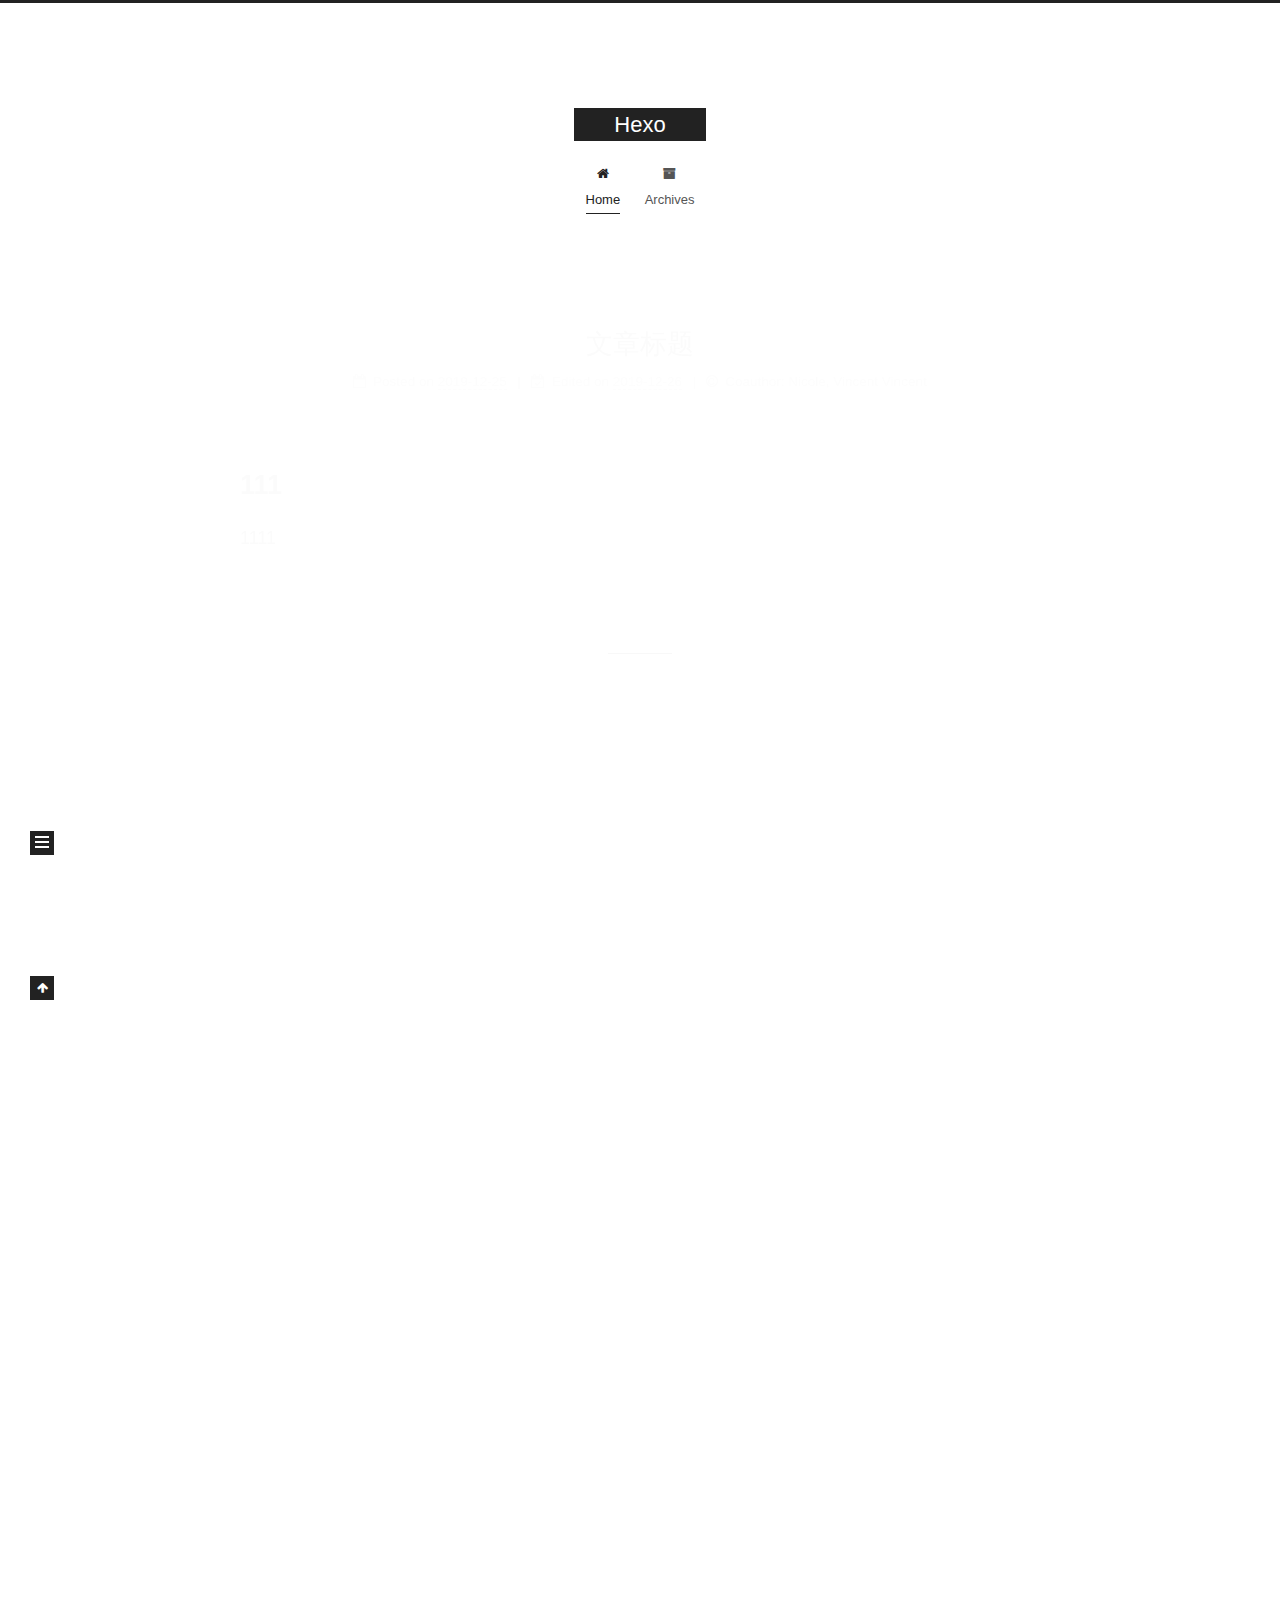
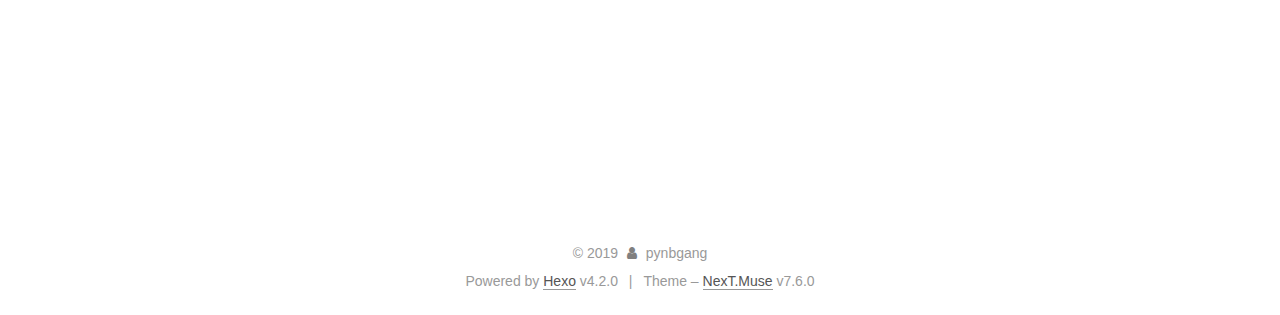
==== commit 2fba8437: "Site updated: 2019-12-26 00:36:32" ====
--- a/index.html
+++ b/index.html
@@ -51,7 +51,7 @@
 <meta property="og:url" content="http://yoursite.com/index.html">
 <meta property="og:site_name" content="Hexo">
 <meta property="og:locale" content="en_US">
-<meta property="article:author" content="John Doe">
+<meta property="article:author" content="pynbgang">
 <meta name="twitter:card" content="summary">
 
 <link rel="canonical" href="http://yoursite.com/">
@@ -169,7 +169,7 @@
 
     <span hidden itemprop="author" itemscope itemtype="http://schema.org/Person">
       <meta itemprop="image" content="/images/avatar.gif">
-      <meta itemprop="name" content="John Doe">
+      <meta itemprop="name" content="pynbgang">
       <meta itemprop="description" content="">
     </span>
 
@@ -188,12 +188,25 @@
                 <i class="fa fa-calendar-o"></i>
               </span>
               <span class="post-meta-item-text">Posted on</span>
-              
-
-              <time title="Created: 2019-12-25 13:21:12 / Modified: 13:50:31" itemprop="dateCreated datePublished" datetime="2019-12-25T13:21:12-08:00">2019-12-25</time>
+
+              <time title="Created: 2019-12-25 13:21:12" itemprop="dateCreated datePublished" datetime="2019-12-25T13:21:12-08:00">2019-12-25</time>
             </span>
-
-          
+              <span class="post-meta-item">
+                <span class="post-meta-item-icon">
+                  <i class="fa fa-calendar-check-o"></i>
+                </span>
+                <span class="post-meta-item-text">Edited on</span>
+                <time title="Modified: 2019-12-26 00:36:24" itemprop="dateModified" datetime="2019-12-26T00:36:24-08:00">2019-12-26</time>
+              </span>
+
+          
+  <span class="post-meta-item">
+    <span class="post-meta-item-icon">
+      <i class="fa fa-copyright"></i>
+    </span>
+    <span class="post-meta-item-text">Coauthor: </span><span>Nicole, Vincent</span> <span>Vincent</span>
+  </span>
+  
 
         </div>
       </header>
@@ -228,7 +241,7 @@
 
     <span hidden itemprop="author" itemscope itemtype="http://schema.org/Person">
       <meta itemprop="image" content="/images/avatar.gif">
-      <meta itemprop="name" content="John Doe">
+      <meta itemprop="name" content="pynbgang">
       <meta itemprop="description" content="">
     </span>
 
@@ -252,6 +265,7 @@
             </span>
 
           
+  
 
         </div>
       </header>
@@ -349,7 +363,7 @@
 
       <div class="site-overview-wrap sidebar-panel">
         <div class="site-author motion-element" itemprop="author" itemscope itemtype="http://schema.org/Person">
-  <p class="site-author-name" itemprop="name">John Doe</p>
+  <p class="site-author-name" itemprop="name">pynbgang</p>
   <div class="site-description" itemprop="description"></div>
 </div>
 <div class="site-state-wrap motion-element">
@@ -391,7 +405,7 @@
   <span class="with-love">
     <i class="fa fa-user"></i>
   </span>
-  <span class="author" itemprop="copyrightHolder">John Doe</span>
+  <span class="author" itemprop="copyrightHolder">pynbgang</span>
 </div>
   <div class="powered-by">Powered by <a href="https://hexo.io/" class="theme-link" rel="noopener" target="_blank">Hexo</a> v4.2.0
   </div>
--- a/css/main.css
+++ b/css/main.css
@@ -1159,7 +1159,7 @@
 }
 .links-of-author a::before,
 .links-of-author span.exturl::before {
-  background: #ffab03;
+  background: #904d7a;
   border-radius: 50%;
   content: ' ';
   display: inline-block;
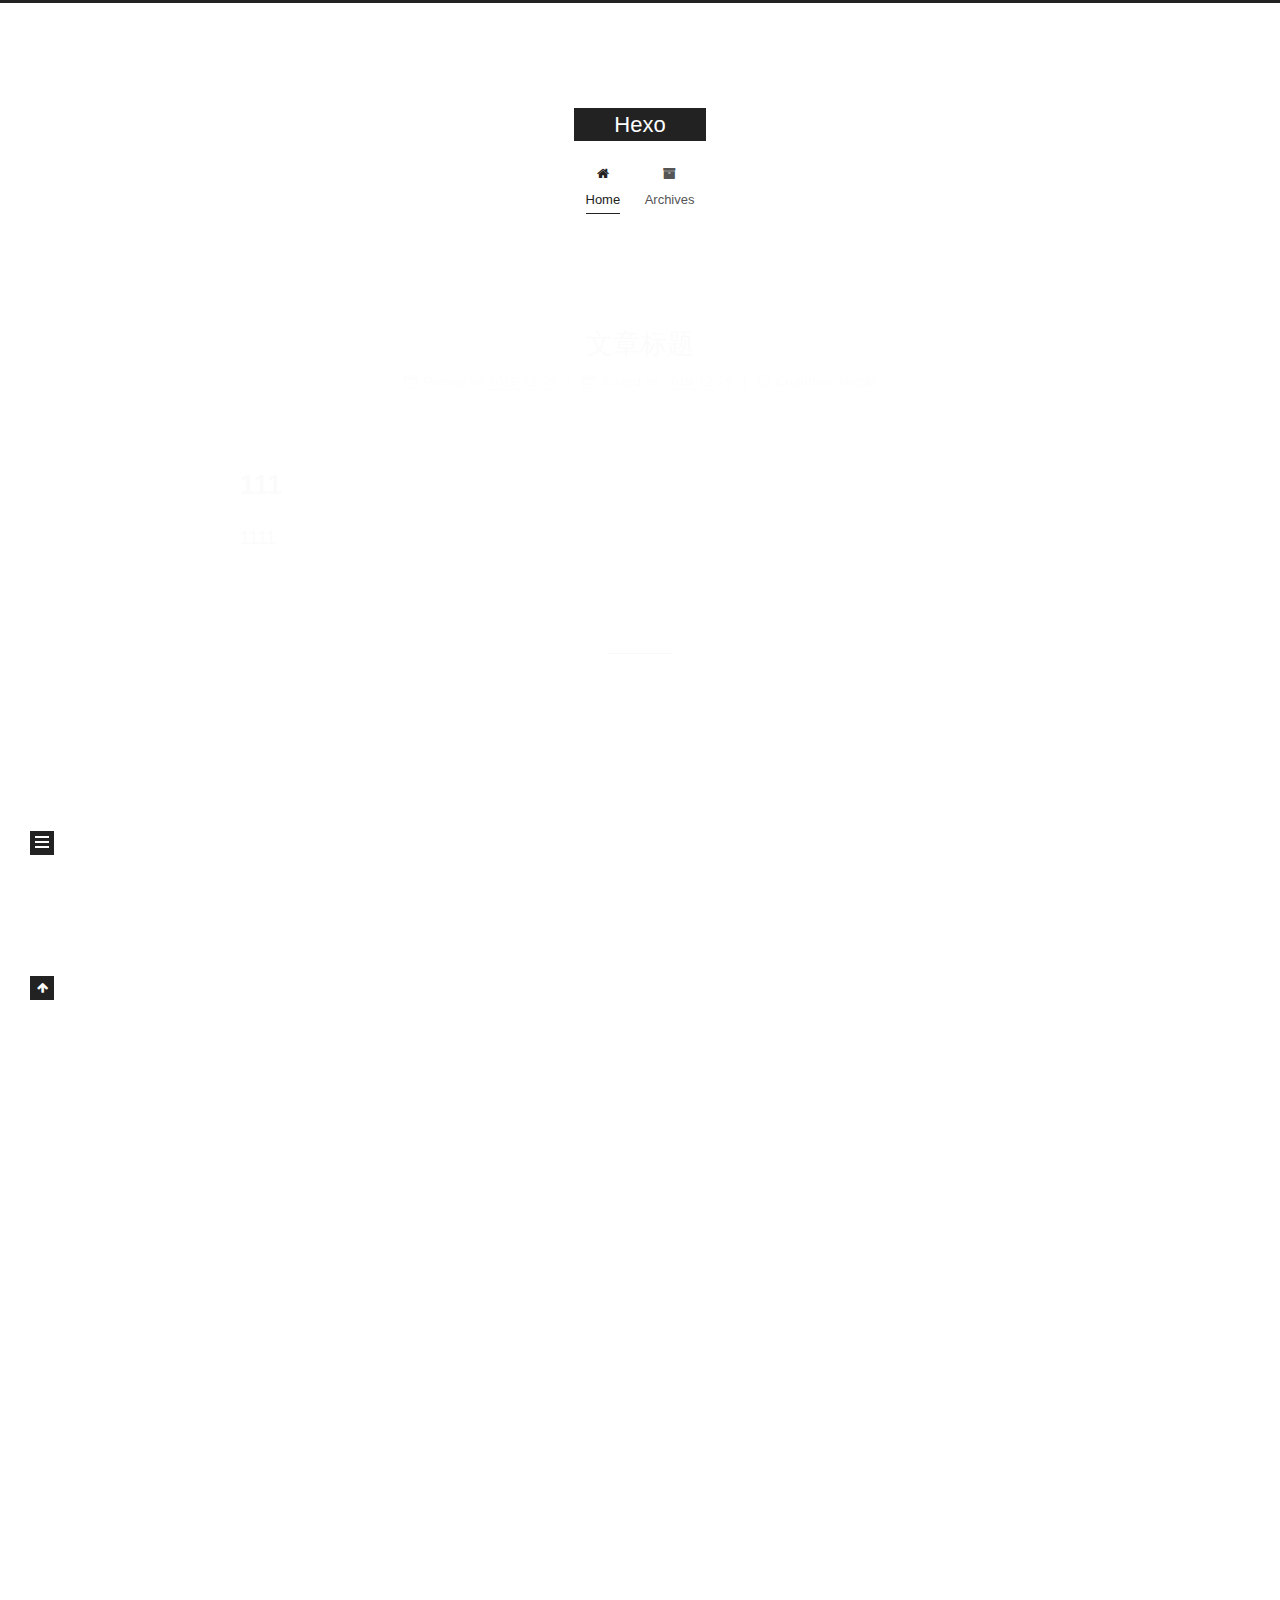
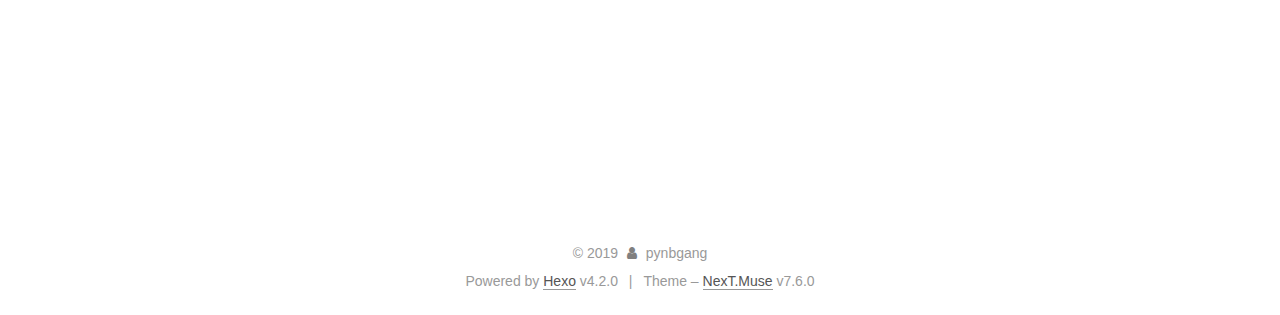
==== commit 17fa796b: "Site updated: 2019-12-26 00:41:42" ====
--- a/index.html
+++ b/index.html
@@ -196,7 +196,7 @@
                   <i class="fa fa-calendar-check-o"></i>
                 </span>
                 <span class="post-meta-item-text">Edited on</span>
-                <time title="Modified: 2019-12-26 00:36:24" itemprop="dateModified" datetime="2019-12-26T00:36:24-08:00">2019-12-26</time>
+                <time title="Modified: 2019-12-26 00:41:34" itemprop="dateModified" datetime="2019-12-26T00:41:34-08:00">2019-12-26</time>
               </span>
 
           
@@ -204,7 +204,7 @@
     <span class="post-meta-item-icon">
       <i class="fa fa-copyright"></i>
     </span>
-    <span class="post-meta-item-text">Coauthor: </span><span>Nicole, Vincent</span> <span>Vincent</span>
+    <span class="post-meta-item-text">Coauthor: </span><span>Nicole</span>
   </span>
   
 
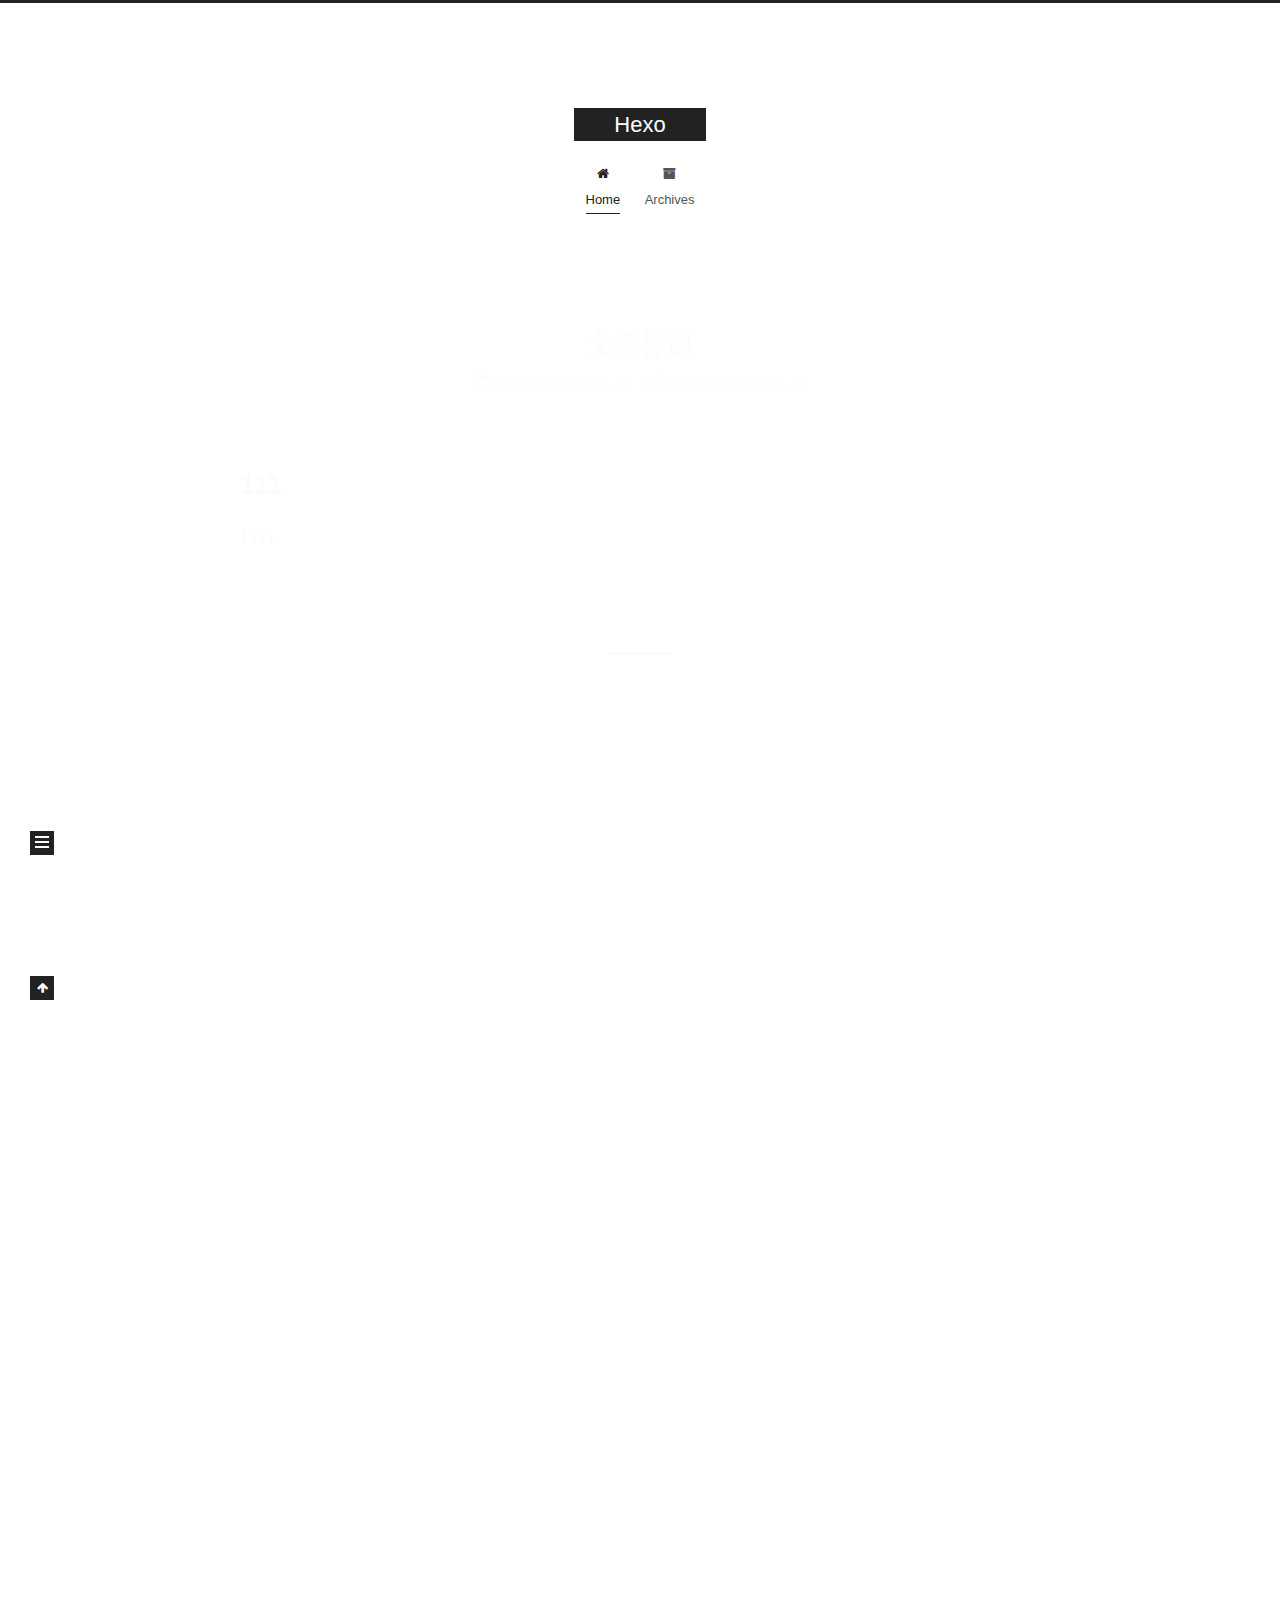
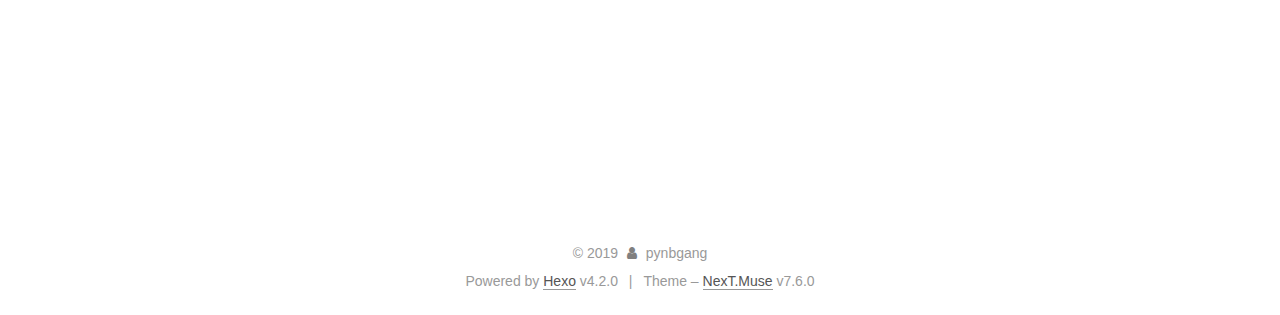
==== commit 0b555638: "Site updated: 2019-12-26 00:43:52" ====
--- a/index.html
+++ b/index.html
@@ -196,16 +196,10 @@
                   <i class="fa fa-calendar-check-o"></i>
                 </span>
                 <span class="post-meta-item-text">Edited on</span>
-                <time title="Modified: 2019-12-26 00:41:34" itemprop="dateModified" datetime="2019-12-26T00:41:34-08:00">2019-12-26</time>
+                <time title="Modified: 2019-12-26 00:43:13" itemprop="dateModified" datetime="2019-12-26T00:43:13-08:00">2019-12-26</time>
               </span>
 
           
-  <span class="post-meta-item">
-    <span class="post-meta-item-icon">
-      <i class="fa fa-copyright"></i>
-    </span>
-    <span class="post-meta-item-text">Coauthor: </span><span>Nicole</span>
-  </span>
   
 
         </div>
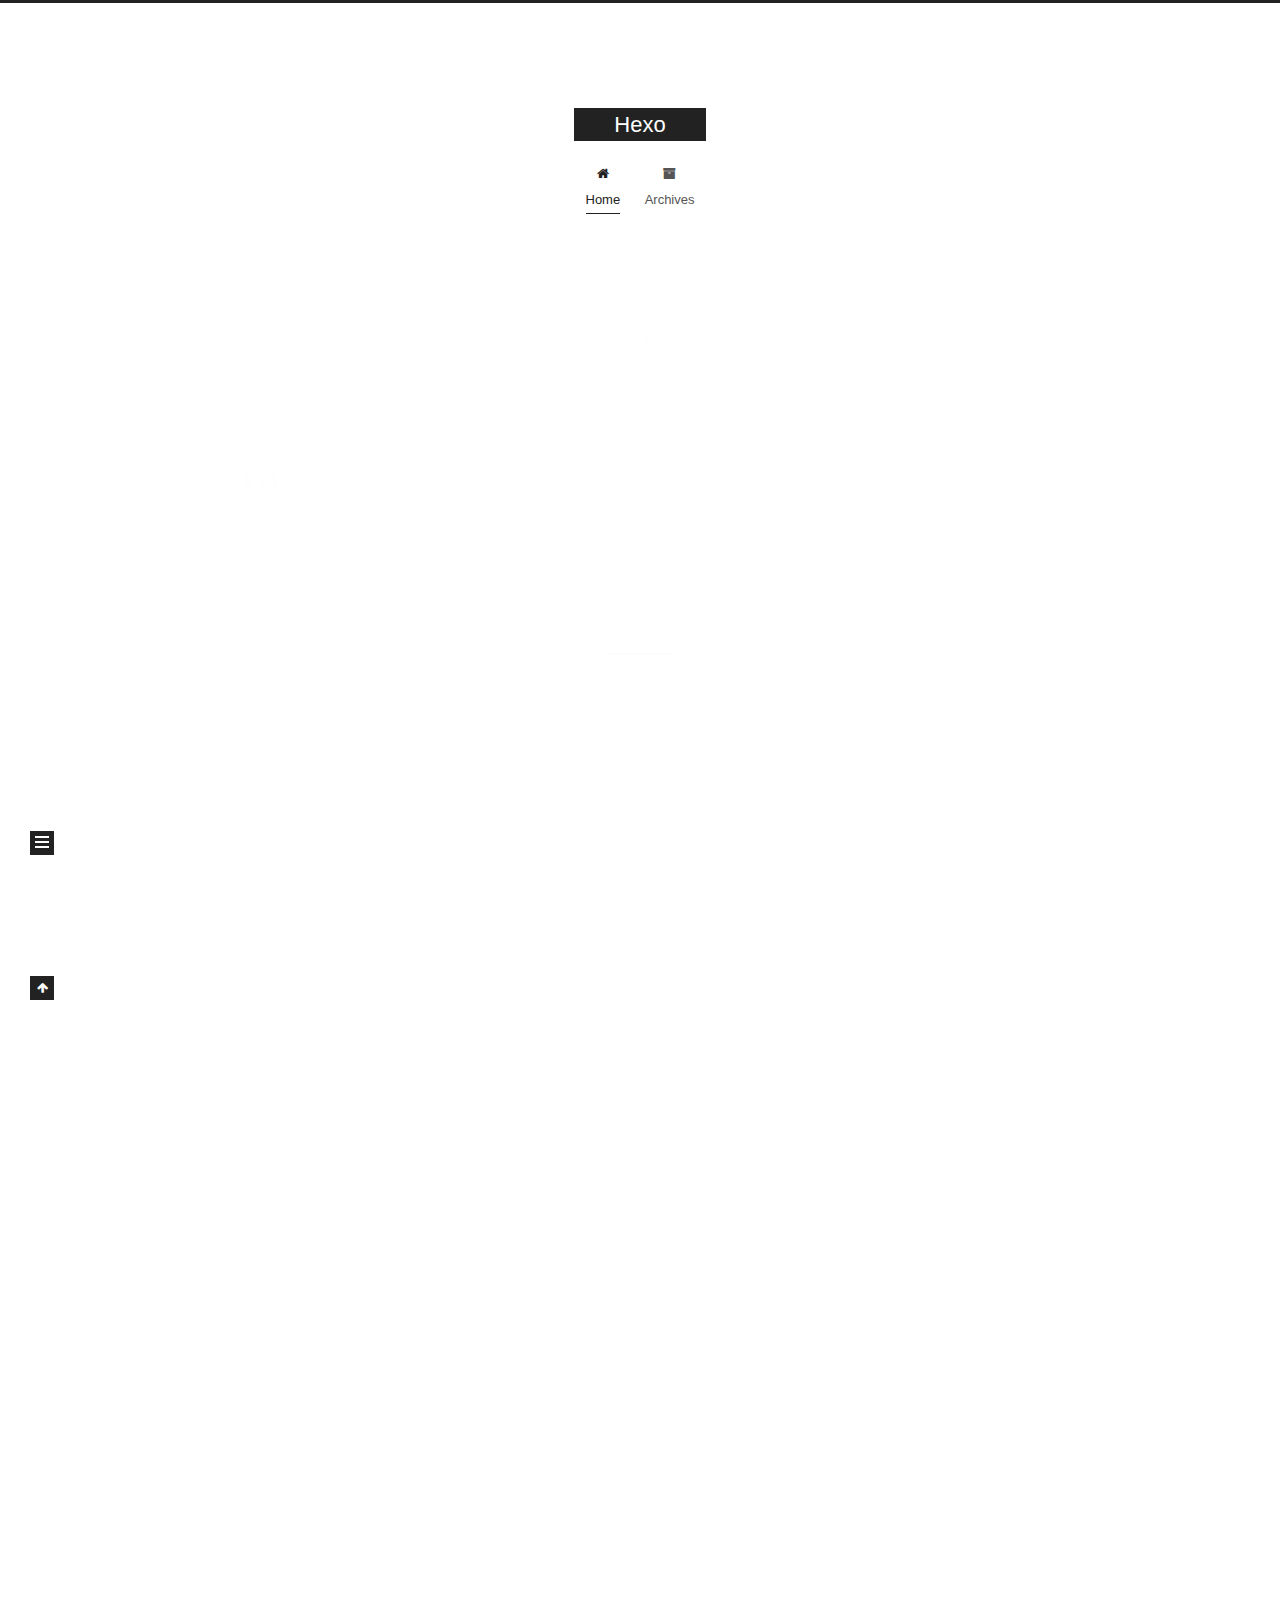
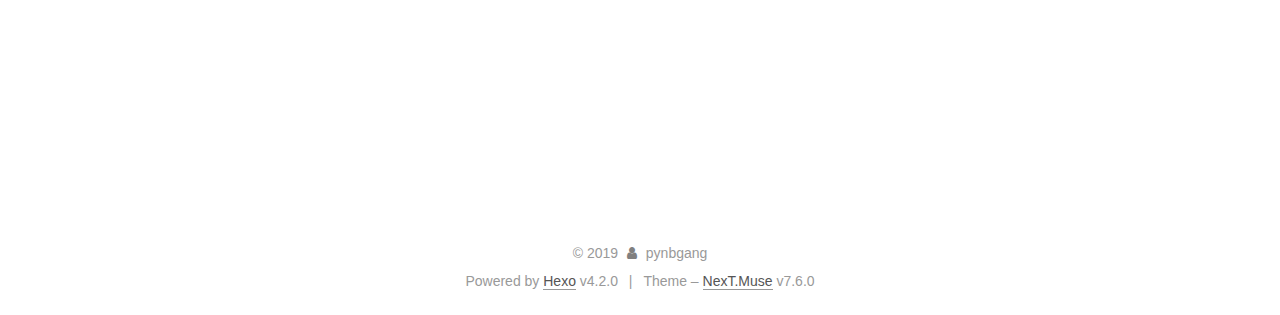
==== commit b57c63c4: "Site updated: 2019-12-26 00:47:25" ====
--- a/index.html
+++ b/index.html
@@ -196,10 +196,16 @@
                   <i class="fa fa-calendar-check-o"></i>
                 </span>
                 <span class="post-meta-item-text">Edited on</span>
-                <time title="Modified: 2019-12-26 00:43:13" itemprop="dateModified" datetime="2019-12-26T00:43:13-08:00">2019-12-26</time>
+                <time title="Modified: 2019-12-26 00:47:10" itemprop="dateModified" datetime="2019-12-26T00:47:10-08:00">2019-12-26</time>
               </span>
 
           
+  <span class="post-meta-item">
+    <span class="post-meta-item-icon">
+      <i class="fa fa-copyright"></i>
+    </span>
+    <span class="post-meta-item-text">Coauthor: </span><span>Nicole</span> <span>Vincent</span>
+  </span>
   
 
         </div>
--- a/css/main.css
+++ b/css/main.css
@@ -1159,7 +1159,7 @@
 }
 .links-of-author a::before,
 .links-of-author span.exturl::before {
-  background: #904d7a;
+  background: #ff57f1;
   border-radius: 50%;
   content: ' ';
   display: inline-block;
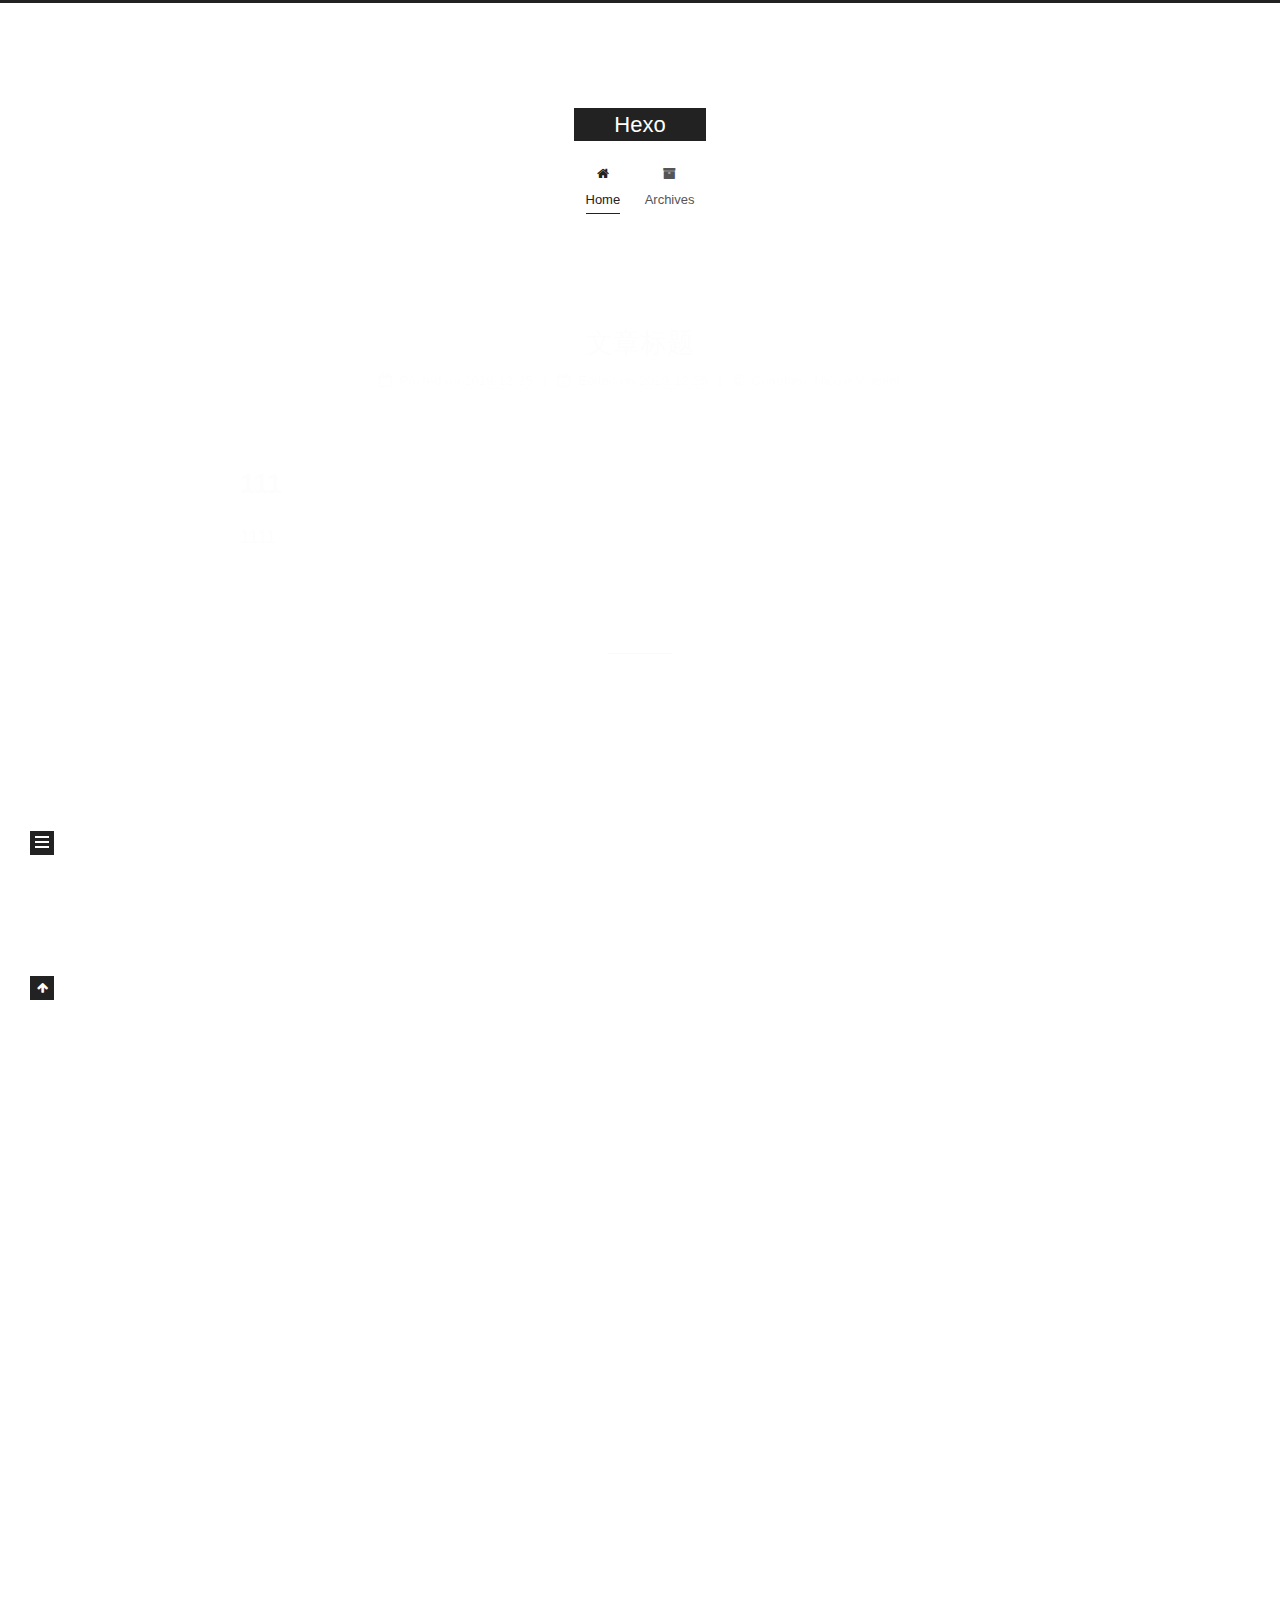
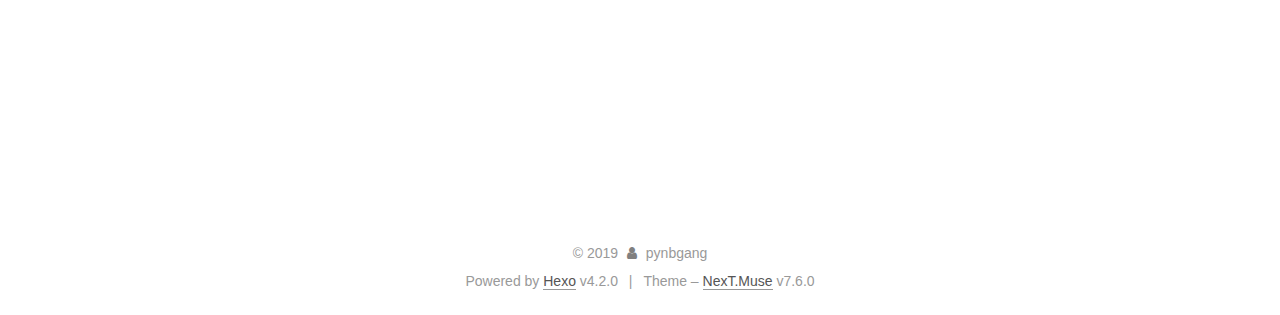
==== commit a2b4fc7a: "Site updated: 2019-12-26 00:50:01" ====
--- a/index.html
+++ b/index.html
@@ -196,7 +196,7 @@
                   <i class="fa fa-calendar-check-o"></i>
                 </span>
                 <span class="post-meta-item-text">Edited on</span>
-                <time title="Modified: 2019-12-26 00:47:10" itemprop="dateModified" datetime="2019-12-26T00:47:10-08:00">2019-12-26</time>
+                <time title="Modified: 2019-12-26 00:49:46" itemprop="dateModified" datetime="2019-12-26T00:49:46-08:00">2019-12-26</time>
               </span>
 
           
--- a/css/main.css
+++ b/css/main.css
@@ -1159,7 +1159,7 @@
 }
 .links-of-author a::before,
 .links-of-author span.exturl::before {
-  background: #ff57f1;
+  background: #742fa3;
   border-radius: 50%;
   content: ' ';
   display: inline-block;
